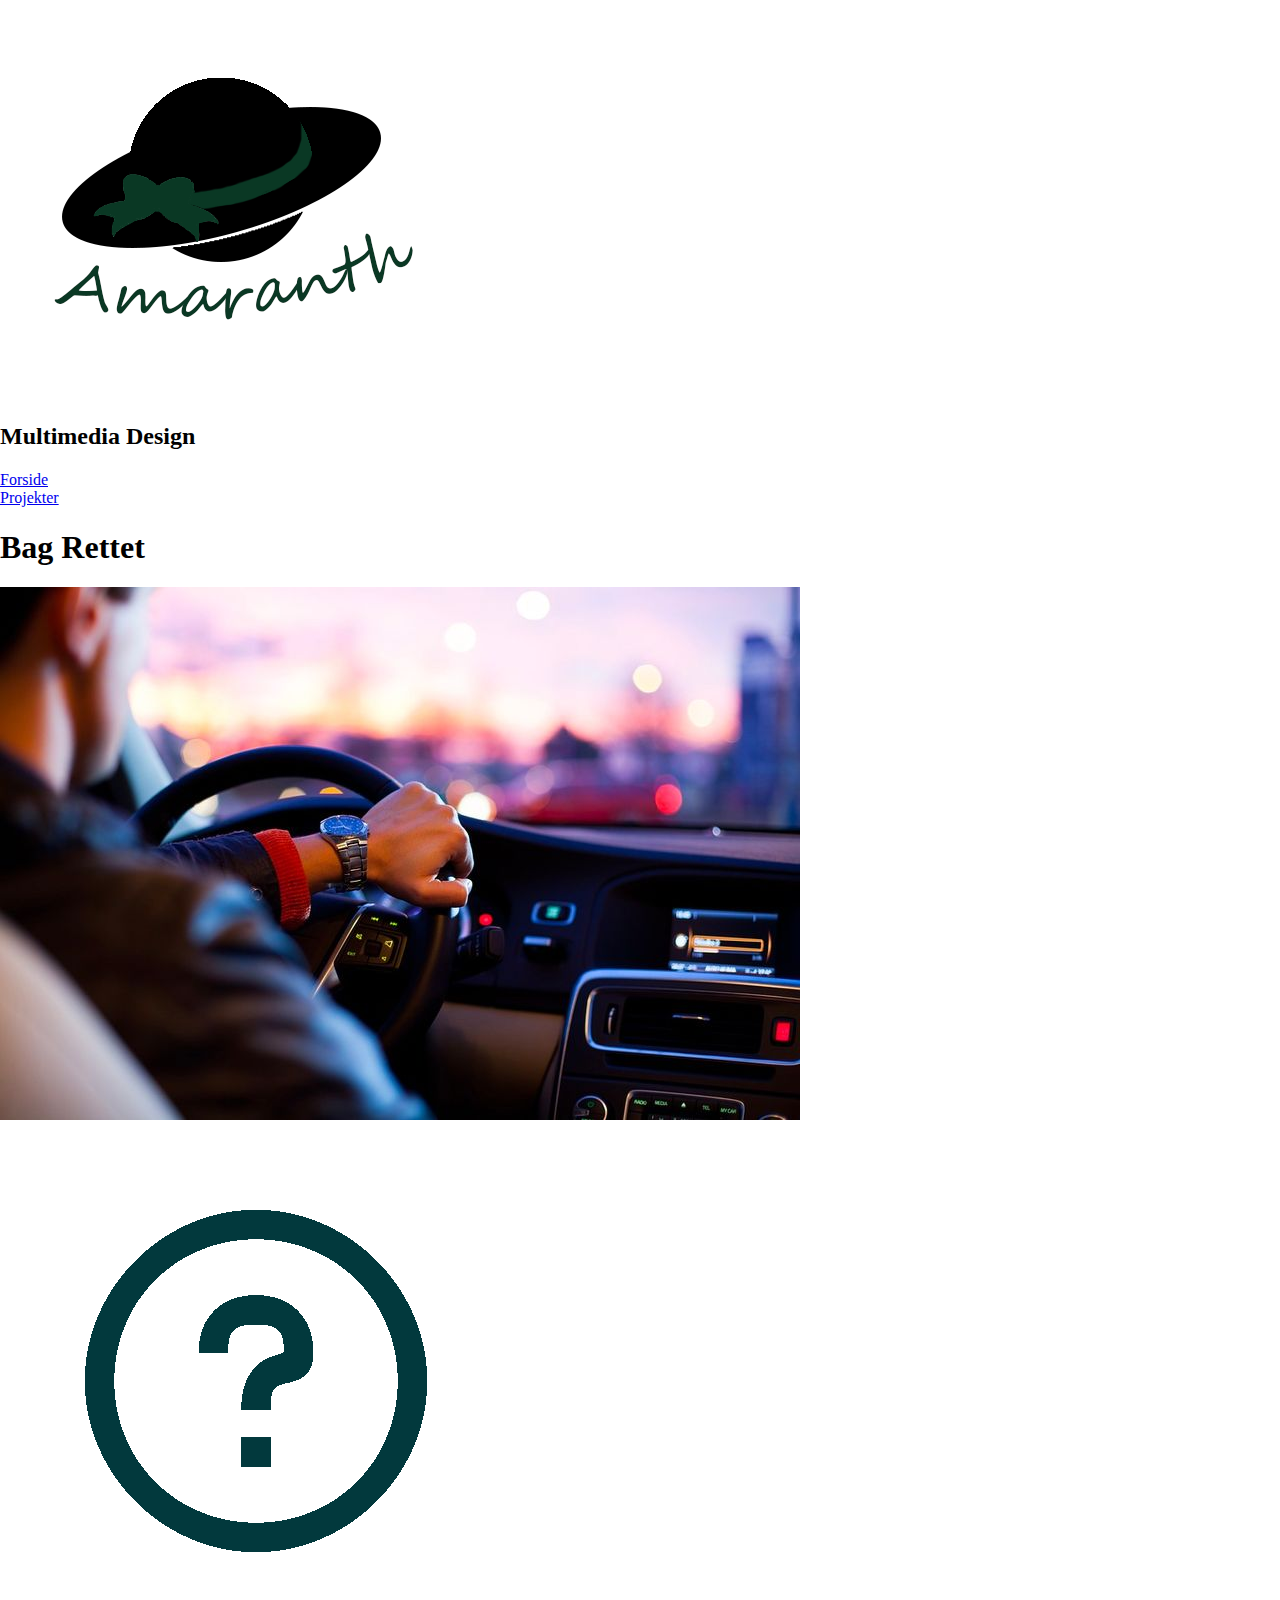
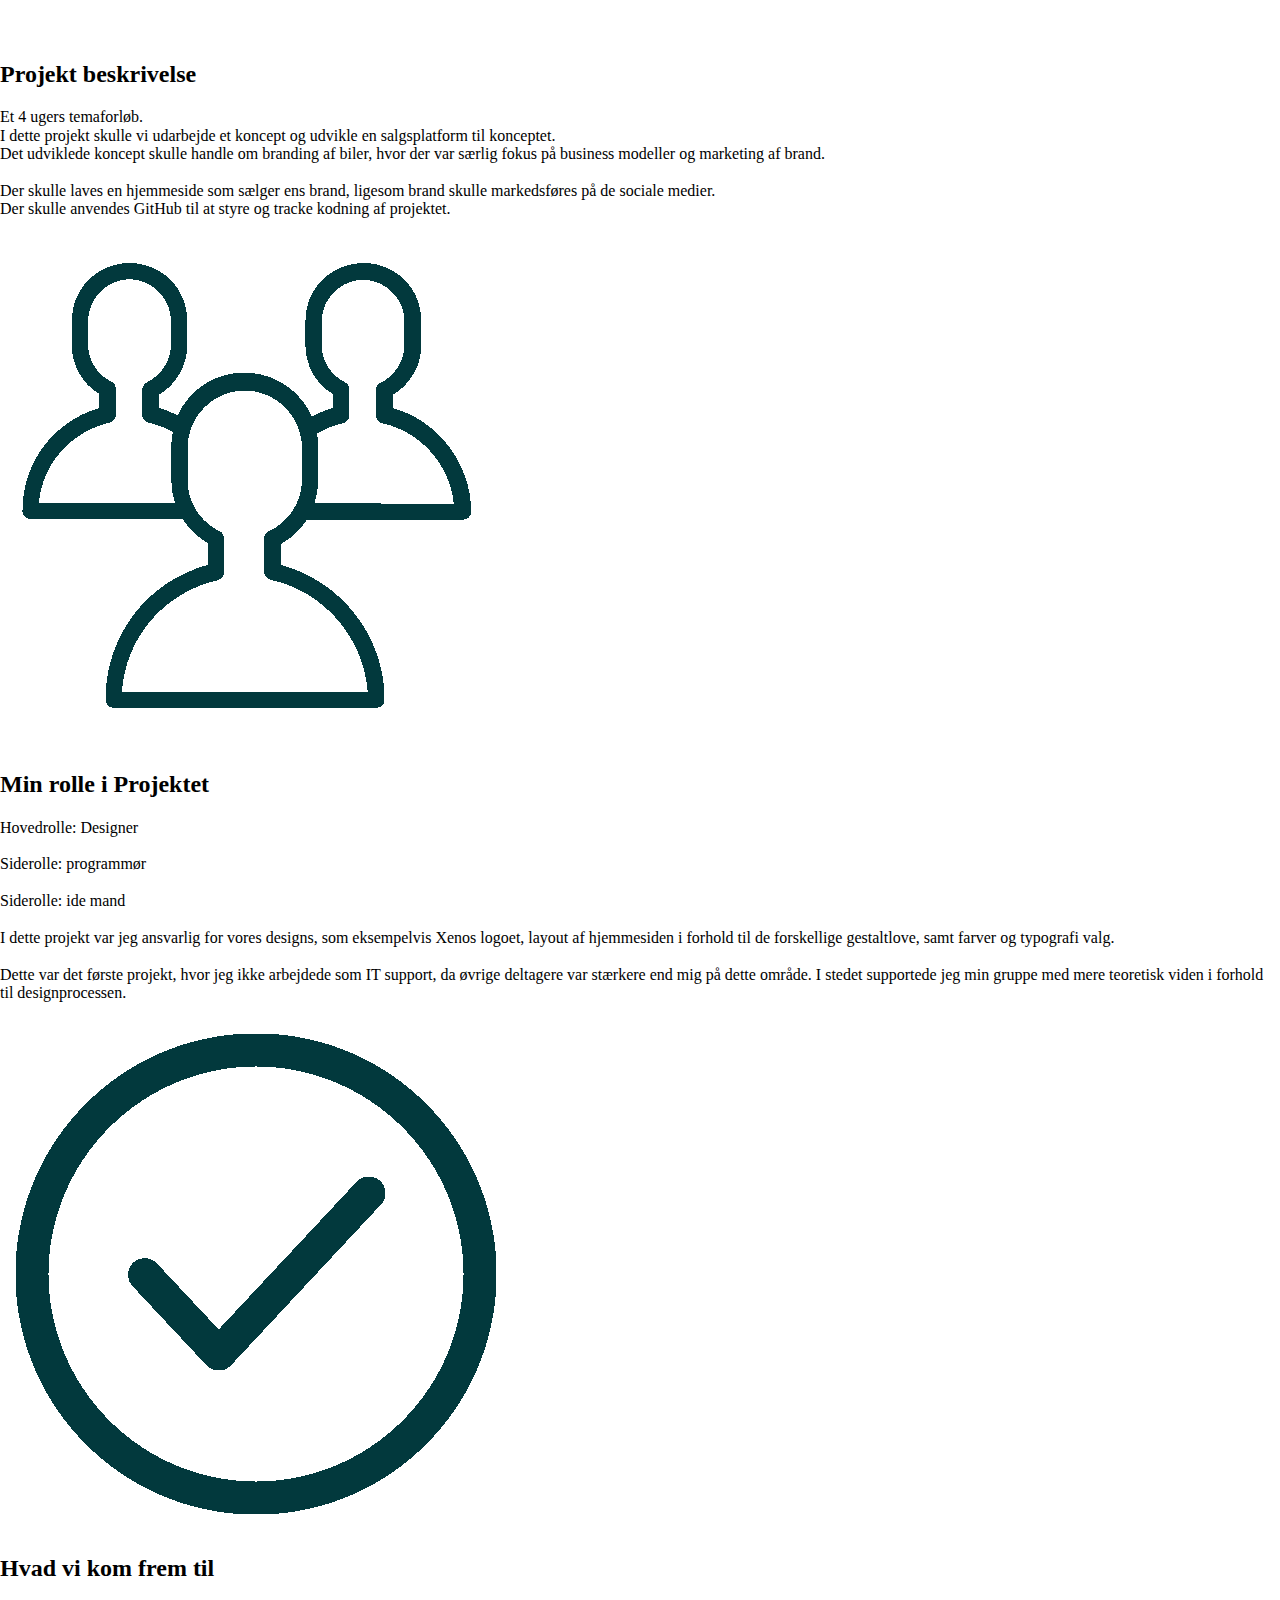
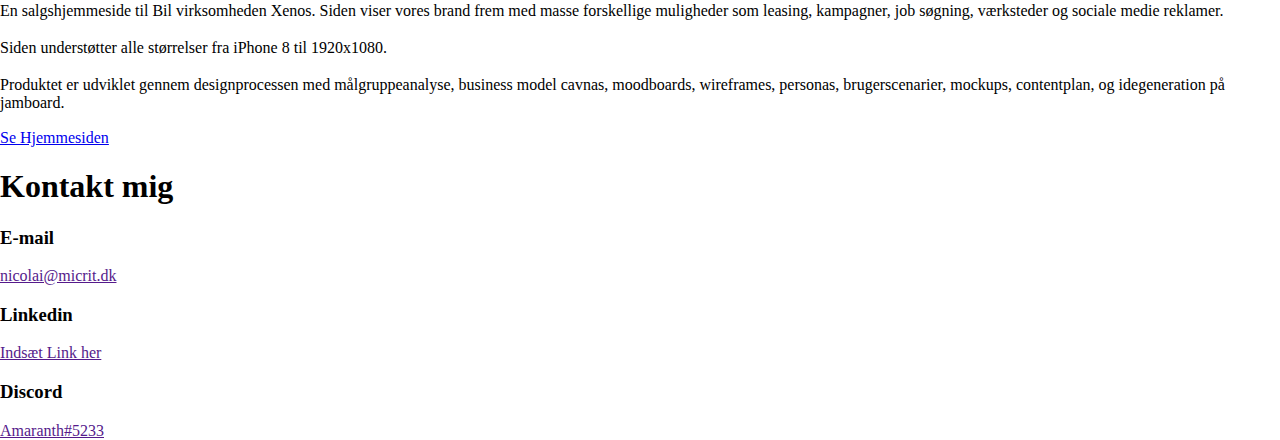
==== bagrettet.html @ e8aafc30 "Html indhold og sider" ====
<!DOCTYPE html>
<html lang="en">

<!-- Head af siden, meta tags, css links og title -->

<head>
    <meta charset="UTF-8">
    <meta name="viewport" content="width=device-width, initial-scale=1.0">
    <meta name="description" content="Nicolai Jensen's Portfolio. Viser informationer omkring Bag rettet projektet">
    <meta name="keywords" content="Nicolai, Portfolio, projekt, danmark, USA, Zealand, multimedia design, student, bag rettet, biler, xenos, kører, modeler, bil">
    <title>Nicolai Jensen Portfolio</title>
    <link rel="stylesheet" href="normalize.css">
    <link rel="stylesheet" href="style.css">
</head>
<body>
    
    <!-- Header menu Icon og Menu -->

    <header>

        <img src="./images/icon4.png" alt="Side icon">

        <h2 class="toptekst">Multimedia Design</h2>

         <nav>
            <li>
                <a href="index.html" alt="link til hovedside">Forside</a>
            </li>
            <li>
                <a href="projekter.html" alt="link til projek5 siden">Projekter</a>
             </li>
        </nav>

    </header>

    <!-- Title af Siden -->

    <section class="projektsidetitle">
        <h1>Bag Rettet</h1>
    </section>

    <main class="mainbagrettet">

        <section class="opgave">

            <img src="./images/biltema.jpg" alt="Bag Rettet Billed">

        </section>

        <section class="icontekst">

            <img src="./images/beskrivelseicon.png" alt="Icon af ? tegnet">

            <article>
                <h2>Projekt beskrivelse</h2>
                <p>
                    Et 4 ugers temaforløb. <br>
                    I dette projekt skulle vi udarbejde et koncept og udvikle en salgsplatform til konceptet. <br>
                    Det udviklede koncept skulle handle om branding af biler, hvor der var særlig fokus på business modeller og marketing af brand. <br><br>

                    Der skulle laves en hjemmeside som sælger ens brand, ligesom brand skulle markedsføres på de sociale medier. <br>
                    Der skulle anvendes GitHub til at styre og tracke kodning af projektet.
                </p>
            </article>

        </section>

        <section class="icontekst">

            <img src="./images/RolleIcon.png" alt="Icon for grupperolle">

            <article>
                <h2>Min rolle i Projektet</h2>
                <p>
                    Hovedrolle: Designer<br><br>

                    Siderolle: programmør<br><br>

                    Siderolle: ide mand<br><br>

                    I dette projekt var jeg ansvarlig for vores designs, som eksempelvis Xenos logoet, layout af hjemmesiden i forhold til de forskellige gestaltlove, samt farver og typografi valg.<br><br>

                    Dette var det første projekt, hvor jeg ikke arbejdede som IT support, da øvrige deltagere var stærkere end mig på dette område. I stedet supportede jeg min gruppe med mere teoretisk viden i forhold til designprocessen.
                </p>
            </article>

        </section>

        <section class="icontekst">

            <img src="./images/completeicon.png" alt="Check Mark Icon">

            <article>
                <h2>Hvad vi kom frem til</h2>
                <p>
                    En salgshjemmeside til Bil virksomheden Xenos. Siden viser vores brand frem med masse forskellige muligheder som leasing, kampagner, job søgning, værksteder og sociale medie reklamer. <br><br>

                    Siden understøtter alle størrelser fra iPhone 8 til 1920x1080. <br><br>

                    Produktet er udviklet gennem designprocessen med målgruppeanalyse, business model cavnas, moodboards, wireframes, personas, brugerscenarier, mockups, contentplan, og idegeneration på jamboard.
                </p>
            </article>

        </section>

        <section class="hjemmesidelink">
            <a href="./xenosdel2/index.html">Se Hjemmesiden</a>
        </section>

    </main>

    <!-- footer med kontakt information -->

    <footer>

        <section class="tekst">
            <h1>Kontakt mig</h1>
        </section>

        <section>

            <div class="email">
                <h3>E-mail</h3>
                <a href=""> nicolai@micrit.dk</a>
            </div>

            <div class="linkedin">
                <h3>Linkedin</h3>
                <a href="">Indsæt Link her</a>
            </div>

            <div class="discord">
                <h3>Discord</h3>
                <a href="">Amaranth#5233</a>
            </div>


        </section>


    </footer>

</body>
</html>
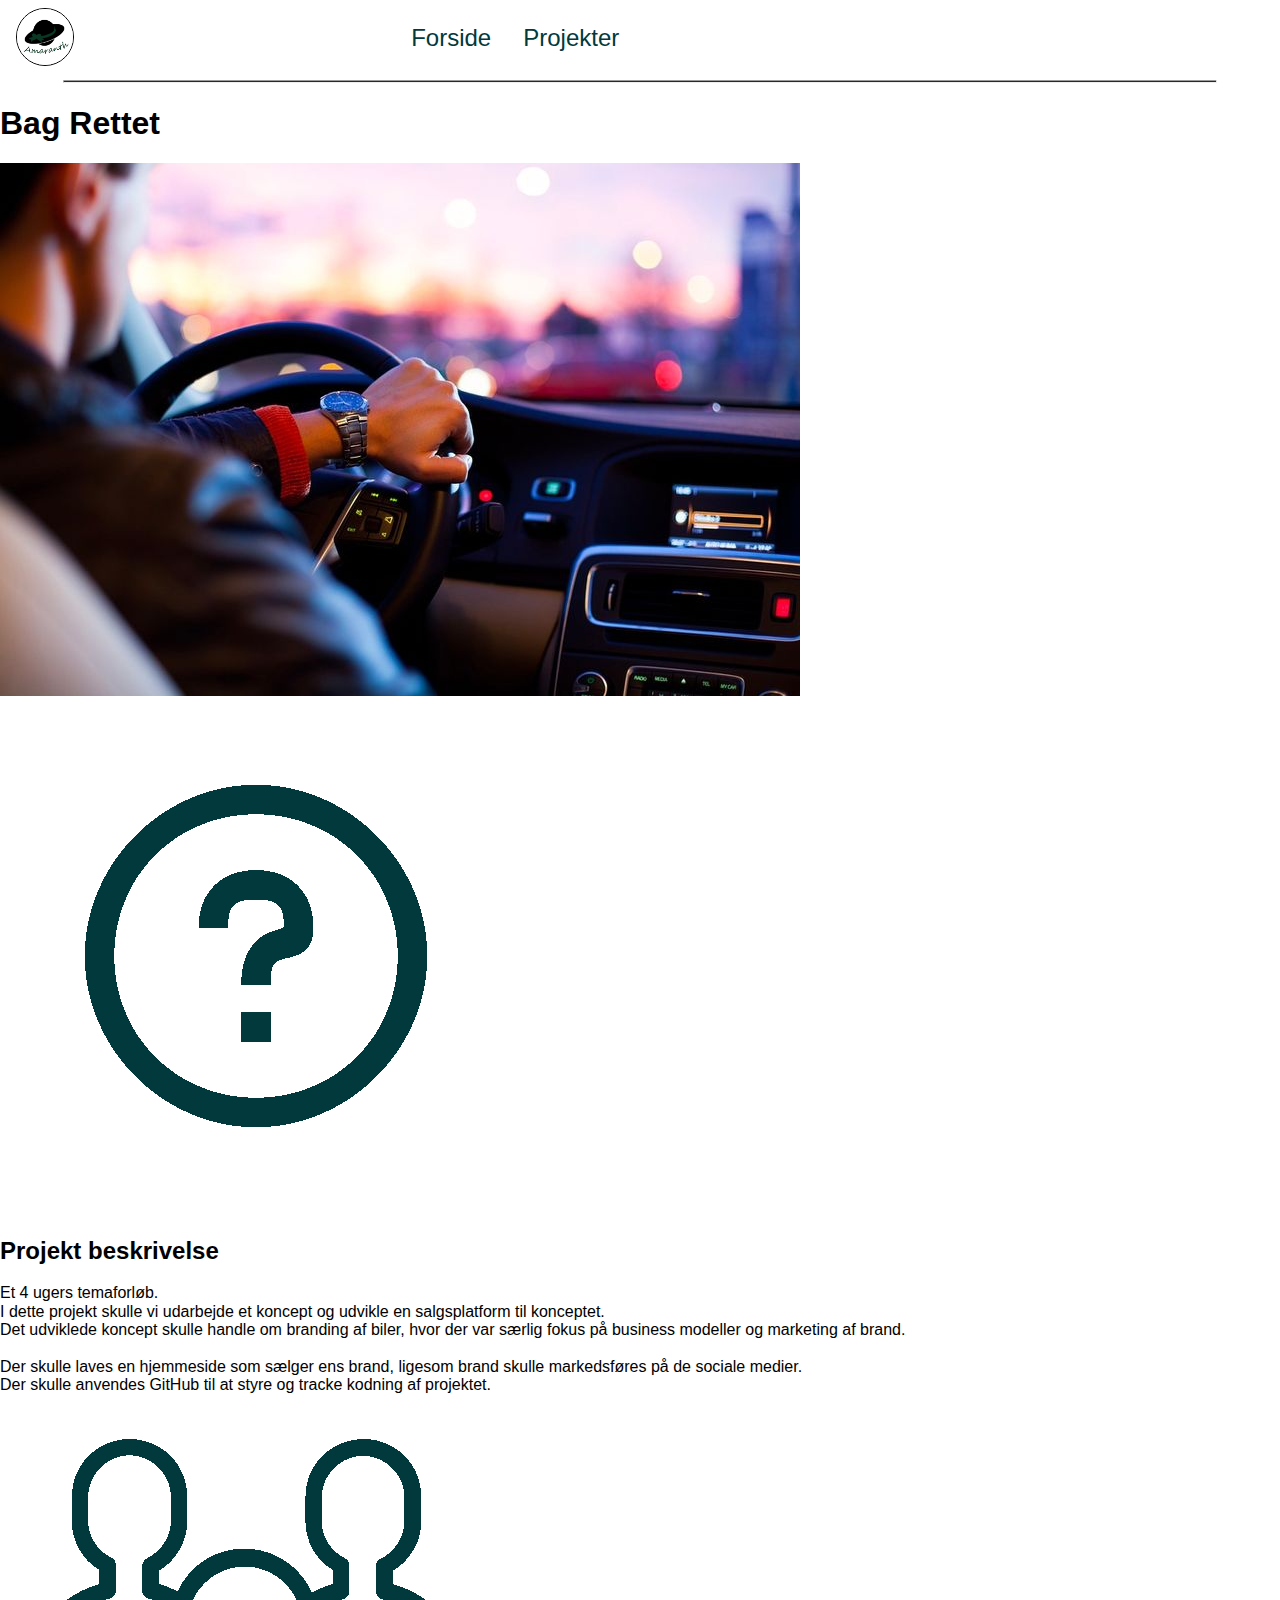
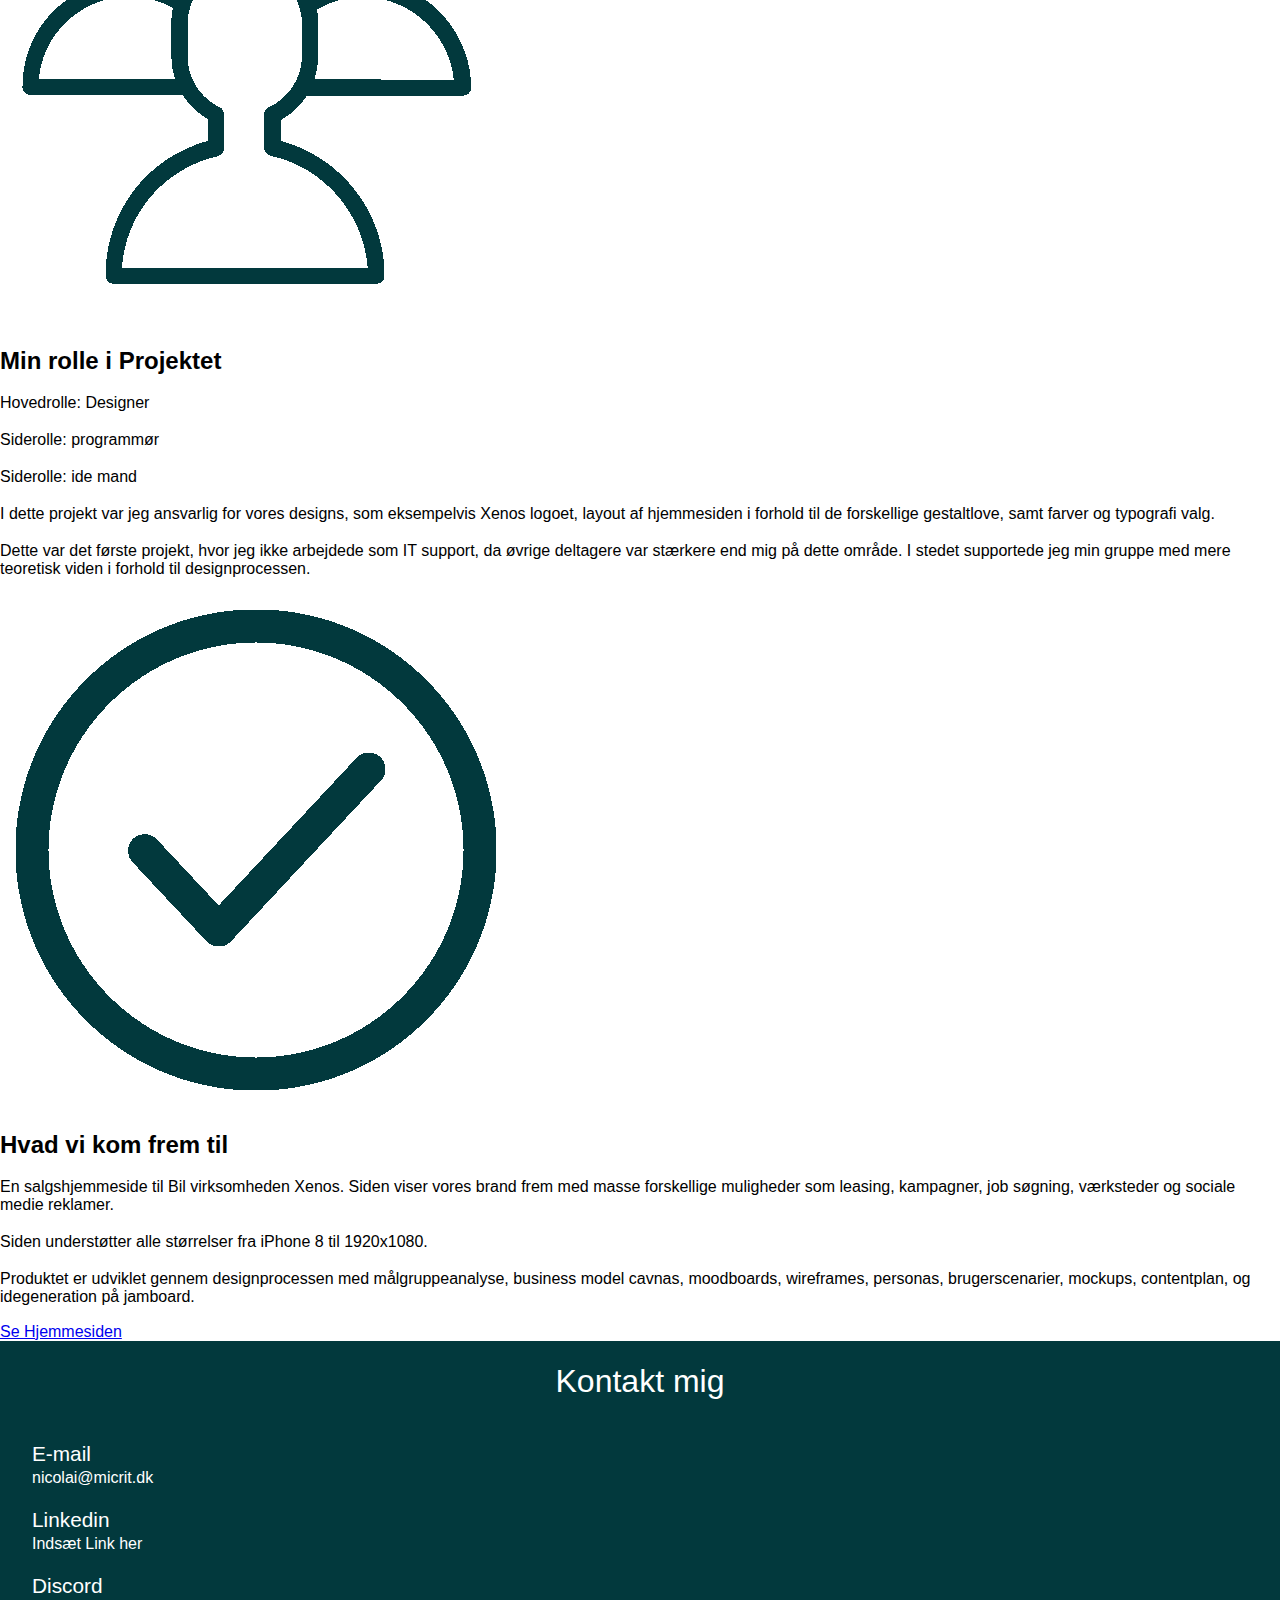
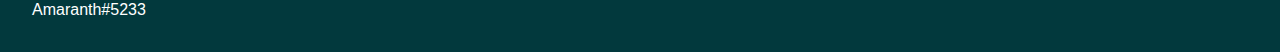
==== commit a78bef15: "Forside style" ====
--- a/bagrettet.html
+++ b/bagrettet.html
@@ -32,6 +32,8 @@
         </nav>
 
     </header>
+
+    <hr>
 
     <!-- Title af Siden -->
 
@@ -117,7 +119,7 @@
             <h1>Kontakt mig</h1>
         </section>
 
-        <section>
+        <section class="kontaktlinks">
 
             <div class="email">
                 <h3>E-mail</h3>
--- a/style.css
+++ b/style.css
@@ -0,0 +1,166 @@
+:root {
+    --primary-color: #02393D;
+    --secondary-color: #000000;
+    --third-color: #FFFFFF; 
+    --fourth-color: #bfd3e2;
+    --fifth-color: #031f34;
+    --sixth-color: #0a2427;
+}
+
+* {
+    font-family: 'Segoe UI', Tahoma, Geneva, Verdana, sans-serif;
+}
+
+/* Header Styling with grid & navigation menu */
+
+header {
+    display: grid;
+    grid-template-columns: 30% 70% ;
+    margin-top: 0.5rem;
+    margin-bottom: 0.5rem;
+    margin-left: 1rem;
+}
+
+header img {
+    width: 3.5rem;
+    border: 0.1rem solid var(--secondary-color);
+    border-radius: 15rem;
+}
+
+header h2 {
+    display: none;
+}
+
+header nav {
+    list-style-type: none;
+
+}
+
+header nav li {
+    float: left;
+}
+
+header nav li a {
+    display: block;
+    color: var(--primary-color);
+    text-align: center;
+    padding: 1rem;
+    text-decoration: none;
+    font-size: x-large;
+}
+
+header nav li a:hover {
+    color: var(--fourth-color);
+}
+
+/* End of Header styling */
+
+/* Introduktion, forside billed og call to action knap */
+
+hr {
+    width: 90%;
+    margin-top: 0.8rem;
+    height: 1px;
+    background-color: var(--primary-color);
+    border-radius: 1rem;
+}
+
+.forsidetekst {
+    display: grid;
+    grid-template-columns: 1fr;
+    margin: 2rem;
+}
+
+.forsidetekst img {
+    width: 100%;
+    height: 18rem;
+    object-fit: cover;
+}
+
+.forsidetekst .underbilledtekst h1 {
+    color: var(--primary-color);
+    font-weight: normal;
+    font-size: 1.7em;
+}
+
+.forsidetekst .underbilledtekst p {
+    color: var(--primary-color);
+    font-size: 1.2em;
+    line-height: 1.4em;
+    margin-bottom: 2rem;
+}
+
+.knap {
+    background-color: var(--primary-color);
+    color:  var(--third-color);
+    text-decoration: none;
+    font-size: 1.4em;
+    padding-left: 1.2rem;
+    padding-right: 1.2rem;
+    padding-top: 0.4rem;
+    padding-bottom: 0.4rem;
+    border-radius: 2rem;
+}
+
+.tekstdelt {
+    margin-top: 3rem;
+    margin-bottom: -1.5rem;
+}
+
+/* main indhold på forsiden */
+
+.mainindex {
+    display: grid;
+    grid-template-columns: 1fr;
+    margin: 2rem;
+}
+
+.mainindex img {
+    width: 100%;
+    
+}
+
+.mainindex .informationer h2 {
+    color: var(--primary-color);
+    font-weight: normal;
+    font-size: 1.7em;
+}
+
+.mainindex .informationer p {
+    color: var(--primary-color);
+    font-size: 1.2em;
+    line-height: 1.4em;
+    
+}
+
+/* kontakt footer */
+
+footer {
+    display: grid;
+    grid-template-columns: 1fr;
+    background-color: var(--primary-color);
+}
+
+footer .tekst h1 {
+    color: var(--third-color);
+    text-align: center;
+    font-weight: normal;
+    font-size: 2em;
+}
+
+footer .kontaktlinks {
+    color: var(--third-color);
+    margin-left: 2rem;
+    margin-bottom: 2rem;
+}
+
+footer .kontaktlinks div h3 {
+    margin-bottom: 0.2rem;
+    font-weight: normal;
+    font-size: 1.3em;
+}
+
+footer .kontaktlinks a {
+    text-decoration: none;
+    color: var(--third-color);
+}
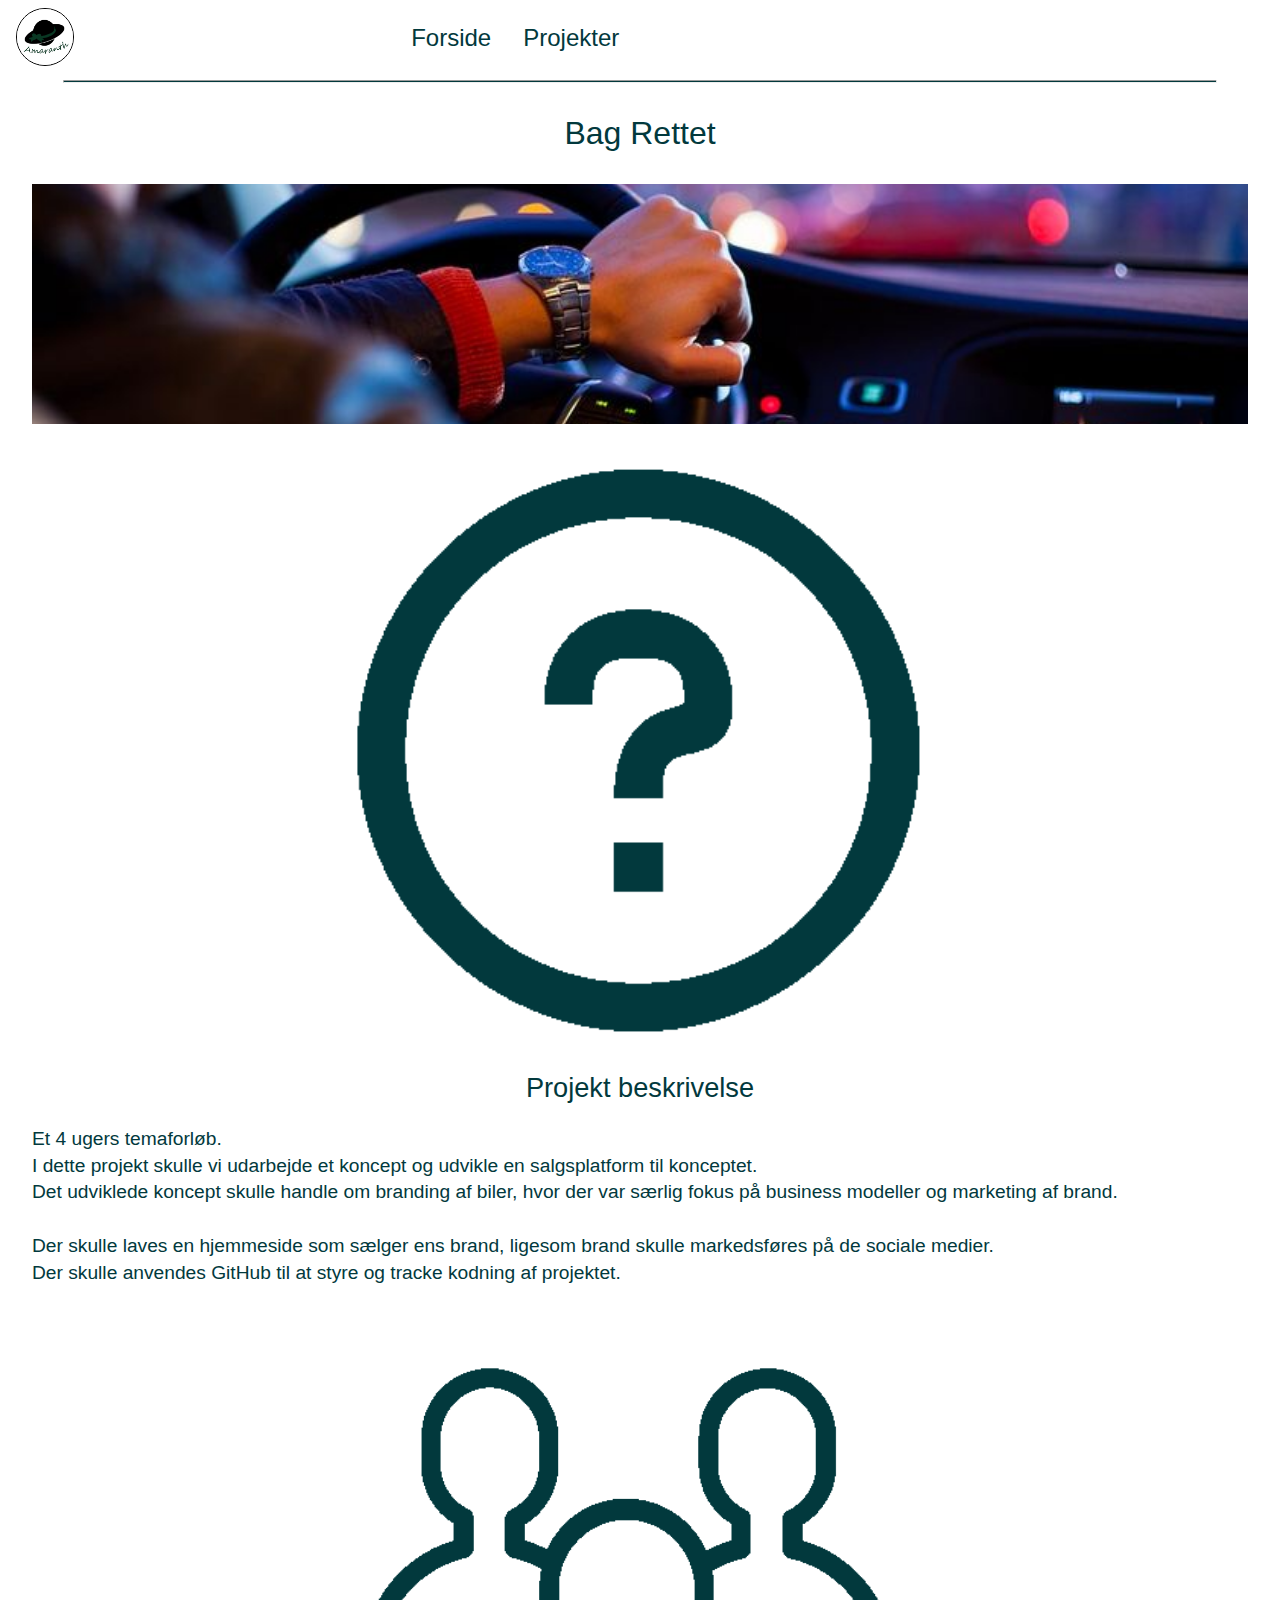
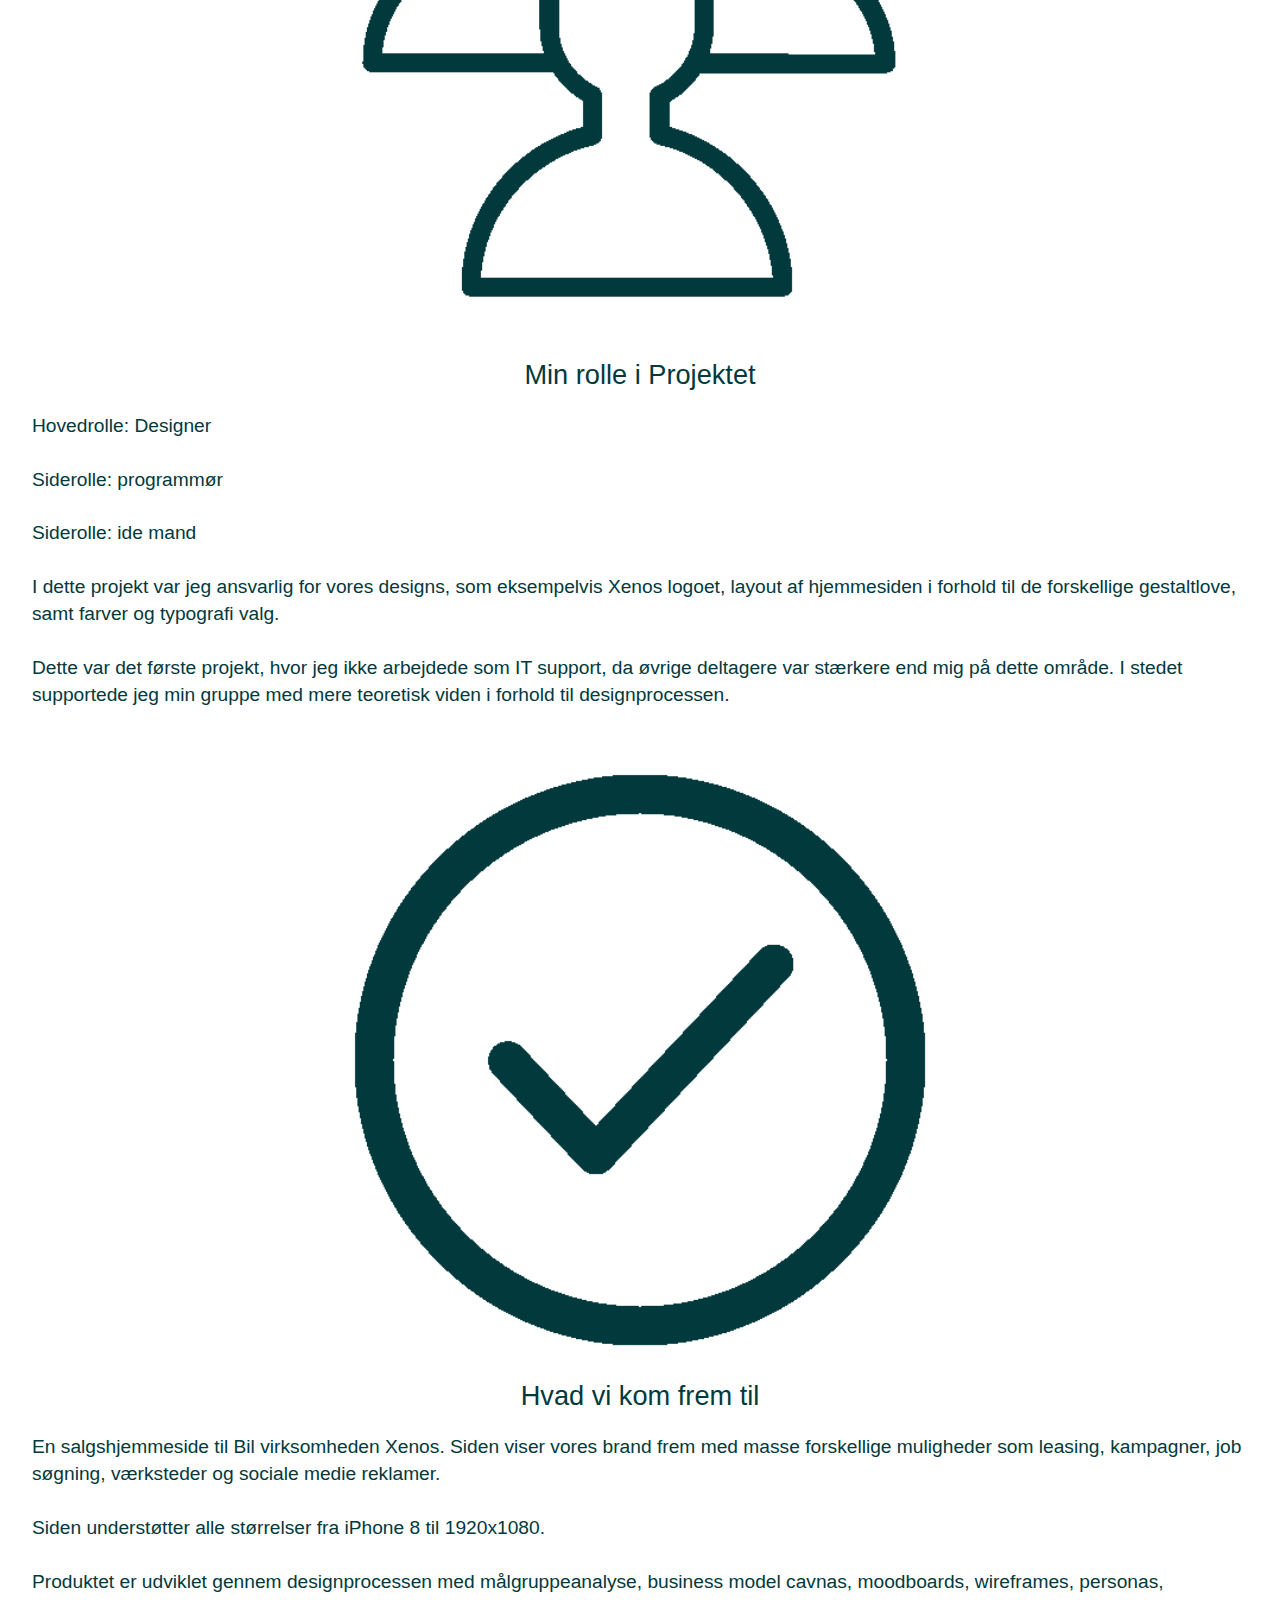
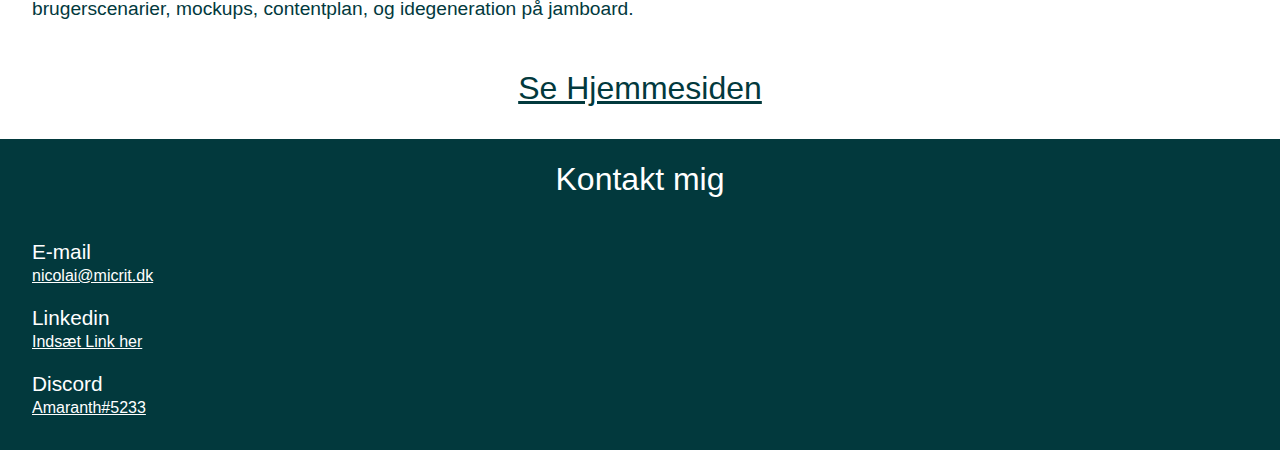
==== commit 8c165d13: "Styling mobil finished" ====
--- a/bagrettet.html
+++ b/bagrettet.html
@@ -41,7 +41,7 @@
         <h1>Bag Rettet</h1>
     </section>
 
-    <main class="mainbagrettet">
+    <main class="mainprojektinfo">
 
         <section class="opgave">
 
@@ -123,17 +123,17 @@
 
             <div class="email">
                 <h3>E-mail</h3>
-                <a href=""> nicolai@micrit.dk</a>
+                <a href=""> <u>nicolai@micrit.dk</u></a>
             </div>
 
             <div class="linkedin">
                 <h3>Linkedin</h3>
-                <a href="">Indsæt Link her</a>
+                <a href=""><u>Indsæt Link her</u></a>
             </div>
 
             <div class="discord">
                 <h3>Discord</h3>
-                <a href="">Amaranth#5233</a>
+                <a href=""><u>Amaranth#5233</u></a>
             </div>
 
 
--- a/style.css
+++ b/style.css
@@ -9,6 +9,7 @@
 
 * {
     font-family: 'Segoe UI', Tahoma, Geneva, Verdana, sans-serif;
+    
 }
 
 /* Header Styling with grid & navigation menu */
@@ -53,10 +54,6 @@
     color: var(--fourth-color);
 }
 
-/* End of Header styling */
-
-/* Introduktion, forside billed og call to action knap */
-
 hr {
     width: 90%;
     margin-top: 0.8rem;
@@ -64,6 +61,11 @@
     background-color: var(--primary-color);
     border-radius: 1rem;
 }
+
+/* End of Header styling */
+
+/* Introduktion, forside billed og call to action knap */
+
 
 .forsidetekst {
     display: grid;
@@ -102,6 +104,10 @@
     border-radius: 2rem;
 }
 
+.knap:hover {
+    background-color: var(--fourth-color);
+}
+
 .tekstdelt {
     margin-top: 3rem;
     margin-bottom: -1.5rem;
@@ -133,6 +139,122 @@
     
 }
 
+.vl {
+    display: none;
+}
+
+/* title på projekt sider */
+
+.projektsidetitle {
+    text-align: center;
+    color: var(--primary-color);
+    margin-top: 2rem;
+    margin-bottom: 2rem;
+}
+
+.projektsidetitle h1 {
+    font-weight: normal;
+}
+
+/* styling af projekter siden */
+
+.mainprojekter {
+    display: grid;
+    grid-template-columns: 1fr;
+    margin-left: 2rem;
+    margin-right: 2rem;
+}
+
+.mainprojekter .opgave {
+    color: var(--primary-color);
+    margin-bottom: 4rem;
+}
+
+.mainprojekter .opgave h2 {
+    color: var(--primary-color);
+    font-weight: normal;
+    font-size: 1.7em;
+    margin-top: 0.5rem;
+}
+
+.mainprojekter .opgave p {
+    color: var(--primary-color);
+    font-size: 1.2em;
+    line-height: 1.4em;
+    margin-top: -1rem;
+    margin-bottom: 0.5rem;
+}
+
+.mainprojekter .opgave a {
+    color: var(--primary-color);
+    font-size: 1.3em;
+    
+}
+
+.mainprojekter .opgave a:hover {
+    color: var(--fourth-color);
+}
+
+.mainprojekter .opgave img {
+    width: 100%;
+    height: 15rem;
+    object-fit: cover;
+}
+
+/* projektsider styling */
+
+.mainprojektinfo {
+    display: grid;
+    grid-template-columns: 1fr;
+    margin-left: 2rem;
+    margin-right: 2rem;
+}
+
+.mainprojektinfo .opgave img {
+    width: 100%;
+    height: 15rem;
+    object-fit: cover;
+    margin-bottom: 1rem;
+}
+
+.mainprojektinfo .icontekst img {
+    width: 50%;
+    display: block;
+    margin-left: auto;
+    margin-right: auto;
+}
+
+.mainprojektinfo .icontekst h2 {
+    color: var(--primary-color);
+    font-weight: normal;
+    font-size: 1.7em;
+    margin-top: 1rem;
+    text-align: center;
+}
+
+.mainprojektinfo .icontekst p {
+    color: var(--primary-color);
+    font-size: 1.2em;
+    line-height: 1.4em;
+    margin-top: 1rem;
+    margin-bottom: 3rem;
+}
+.mainprojektinfo .hjemmesidelink {
+    display: flex;
+    text-align: center;
+    margin-bottom: 2rem;
+    justify-content: space-evenly;
+}
+
+.mainprojektinfo .hjemmesidelink a {
+    color: var(--primary-color);
+    font-size: 2rem;
+}
+
+.mainprojektinfo .hjemmesidelink a:hover {
+    color: var(--fourth-color);
+}
+
 /* kontakt footer */
 
 footer {
@@ -164,3 +286,242 @@
     text-decoration: none;
     color: var(--third-color);
 }
+
+footer .kontaktlinks a:hover {
+    color: var(--fourth-color);
+}
+
+
+@media screen and (min-width: 1920px) {
+
+    /* Header Styling with grid & navigation menu */
+
+    header {
+        display: grid;
+        grid-template-columns: 1fr 3fr 6fr ;
+        margin-top: 1rem;
+        margin-bottom: 1rem;
+        margin-left: 1rem;
+    }
+
+    header img {
+        width: 5rem;
+        border: 0.1rem solid var(--secondary-color);
+        border-radius: 15rem;
+        margin-left: 3rem;
+    }
+
+    header h2 {
+        display: block;
+        color: var(--primary-color);
+        font-weight: normal;
+        font-size: 2rem;
+    }
+
+    header nav {
+        list-style-type: none;
+        position: absolute;
+        right: 0;
+        margin-right: 2rem;
+        margin-top: 10.5px;
+    }
+
+    header nav li {
+        float: left;
+    }
+
+    header nav li a {
+        display: block;
+        color: var(--primary-color);
+        right: 0;
+        padding: 1rem;
+        text-decoration: none;
+        font-size: 2rem;
+        margin-left: 5rem;
+    }
+
+    header nav li a:hover {
+        color: var(--fourth-color);
+    }
+
+    hr {
+        width: 95%;
+        margin-top: 1rem;
+        height: 3px;
+        background-color: var(--primary-color);
+        border-radius: 5rem;
+    }
+
+    /* Introduktion, forside billed og call to action knap */
+
+
+    .forsidetekst {
+        display: grid;
+        grid-template-columns: 1fr 1fr 1fr 1fr 1fr 1fr;
+        margin-left: 0rem;
+        margin-right: 0rem;
+        grid-gap: 2rem;
+        margin-bottom: 7rem;
+        margin-top: 7rem;
+    }
+
+    .forsidetekst img {
+        width: 100%;
+        height: 35rem;
+        object-fit: cover;
+        grid-column: 4/6;
+    }
+    .forsidetekst .underbilledtekst {
+        grid-column: 2/4;
+        grid-row:1;
+    }
+
+    .forsidetekst .underbilledtekst h1 {
+        color: var(--primary-color);
+        font-weight: normal;
+        font-size: 3em;
+        margin-top: 3rem;
+
+    }
+
+    .forsidetekst .underbilledtekst p {
+        color: var(--primary-color);
+        font-size: 1.6em;
+        line-height: 1.4em;
+        margin-bottom: 4rem;
+        
+    }
+
+    .knap {
+        background-color: var(--primary-color);
+        color:  var(--third-color);
+        text-decoration: none;
+        font-size: 1.7em;
+        padding-left: 2.5rem;
+        padding-right: 2.5rem;
+        padding-top: 0.6rem;
+        padding-bottom: 0.6rem;
+        border-radius: 2rem;
+    }
+
+    .knap:hover {
+        background-color: var(--fourth-color);
+    }
+
+    .tekstdelt {
+        margin-top: 3rem;
+        margin-bottom: -1.5rem;
+    }
+
+    /* main indhold på forsiden */
+
+    .mainindex {
+        display: grid;
+        grid-template-columns: 1fr 1fr 1fr 1fr 1fr 1fr;
+        margin: 2rem;
+        grid-gap: 2rem;
+        grid-auto-rows: 400px;
+    }
+
+    .mainindex img {
+        width: 80%;
+        grid-column:4/6 ;
+        grid-row: 1;
+        margin-left: 2rem;
+        margin: 7rem;
+    }
+
+    .mainindex .informationer {
+        grid-column: 2/4;
+        margin-top: 4rem;
+    }
+
+    .mainindex .informationer h2 {
+        color: var(--primary-color);
+        font-weight: normal;
+        font-size: 2.5em;
+    }
+
+    .mainindex .informationer p {
+        color: var(--primary-color);
+        font-size: 1.3em;
+        line-height: 1.4em;
+        
+    }
+
+    .vl {
+        display: block;
+        position: relative;
+        background-color: var(--primary-color);
+        height: 50rem;
+        width: 4px;
+        border-radius: 5rem;
+        right: 0;
+        grid-column: 4/5;
+        grid-row: 1/2;
+        margin-top: 2rem;
+    }
+
+        /* kontakt footer */
+
+    footer {
+        display: grid;
+        grid-template-columns: 1fr 1fr 1fr;
+        background-color: var(--primary-color);
+    }
+
+    footer .tekst h1 {
+        color: var(--third-color);
+        text-align: center;
+        font-weight: normal;
+        font-size: 4em;
+    }
+
+    footer .tekst {
+        grid-column: 2/3;
+    }
+
+    footer .kontaktlinks {
+        color: var(--third-color);
+        margin-left: 2rem;
+        margin-bottom: 2rem;
+        text-align: center;
+    }
+
+    footer .kontaktlinks div h3 {
+        margin-bottom: 1rem;
+        font-weight: normal;
+        font-size: 2.5em;
+    }
+
+    footer .kontaktlinks a {
+        text-decoration: none;
+        color: var(--third-color);
+        font-size: 1.3em;
+    }
+
+    footer .kontaktlinks a:hover {
+        color: var(--fourth-color);
+    }
+    
+    footer .kontaktlinks {
+        margin-top: 5rem;
+        grid-column: 1/4;
+        display: grid;
+        grid-template-columns: 1fr 1fr 1fr;
+        margin-bottom: 5rem;
+    }
+
+    footer .kontaktlinks .email {
+        grid-column: 1/2;
+    }
+
+    footer .kontaktlinks .linkedin {
+        grid-column: 2/3;
+    }
+
+    footer .kontaktlinks .discord {
+        grid-column: 3/4;
+    }
+
+}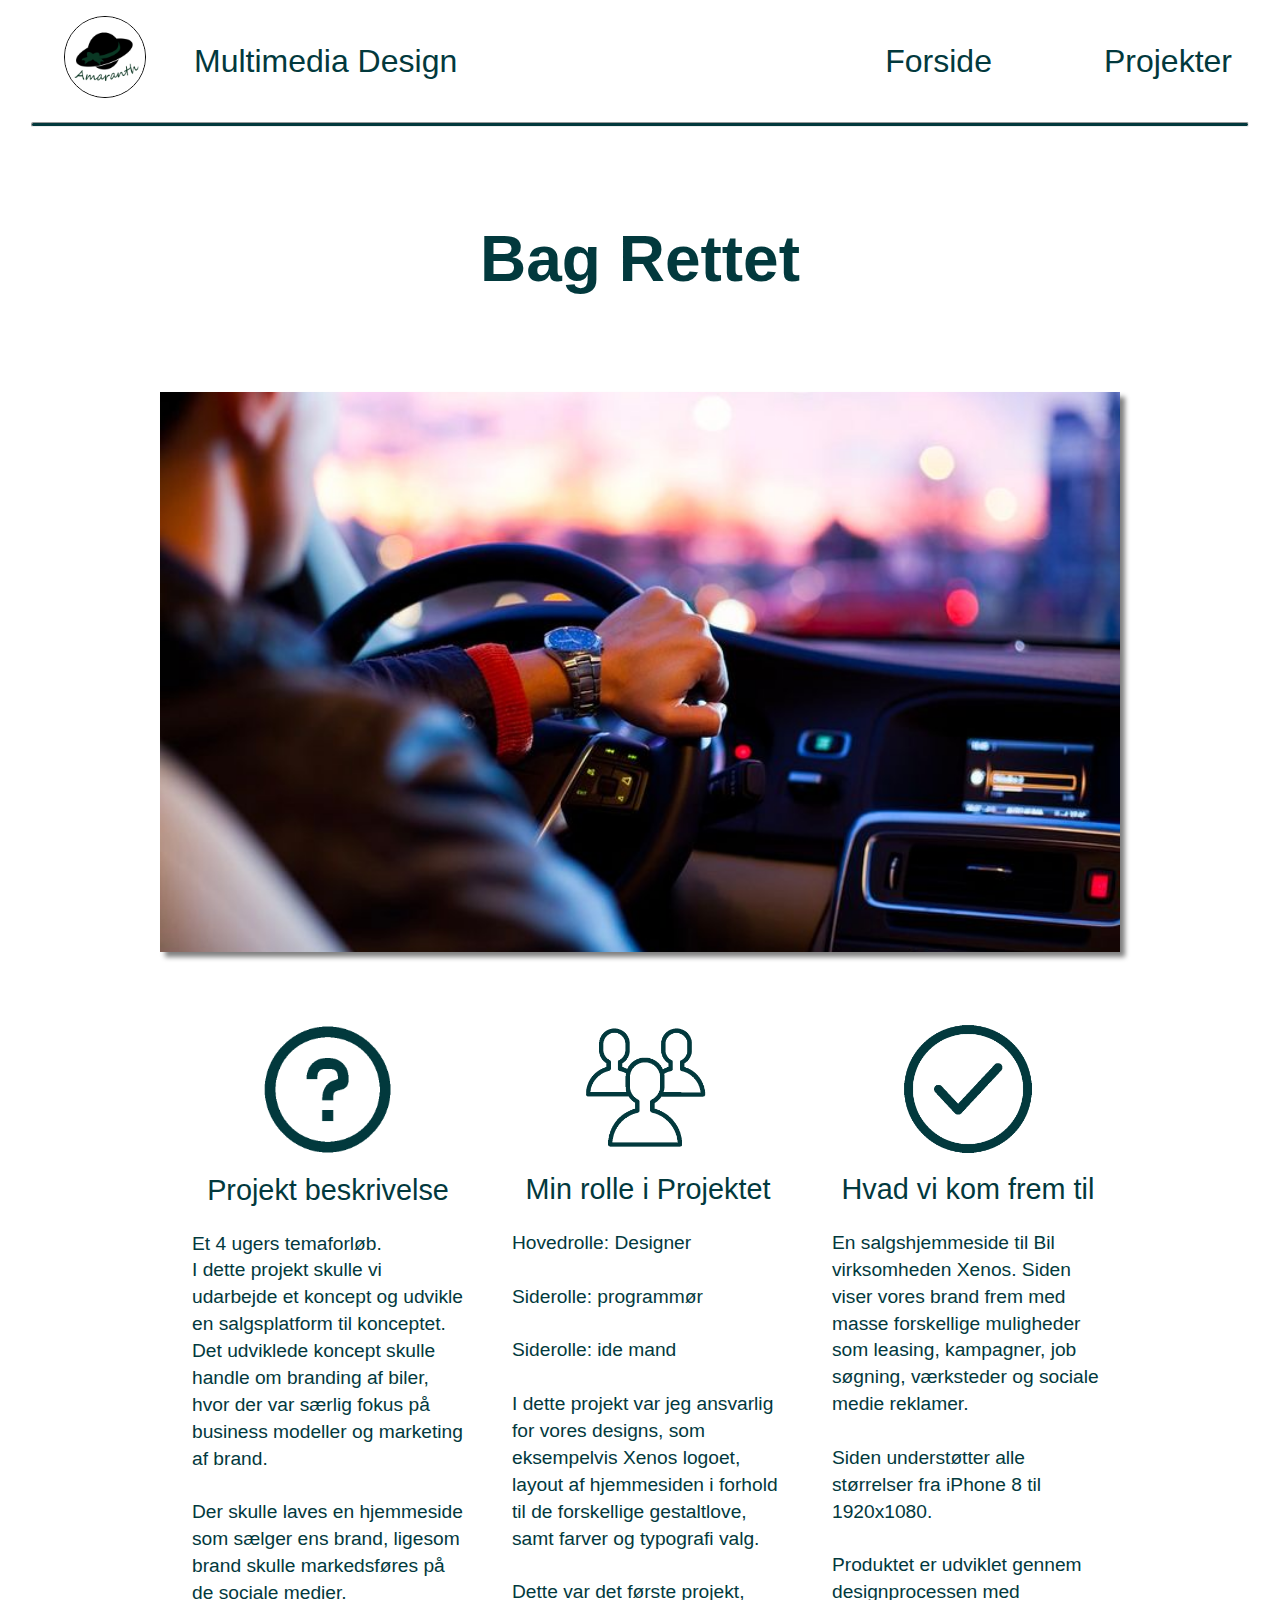
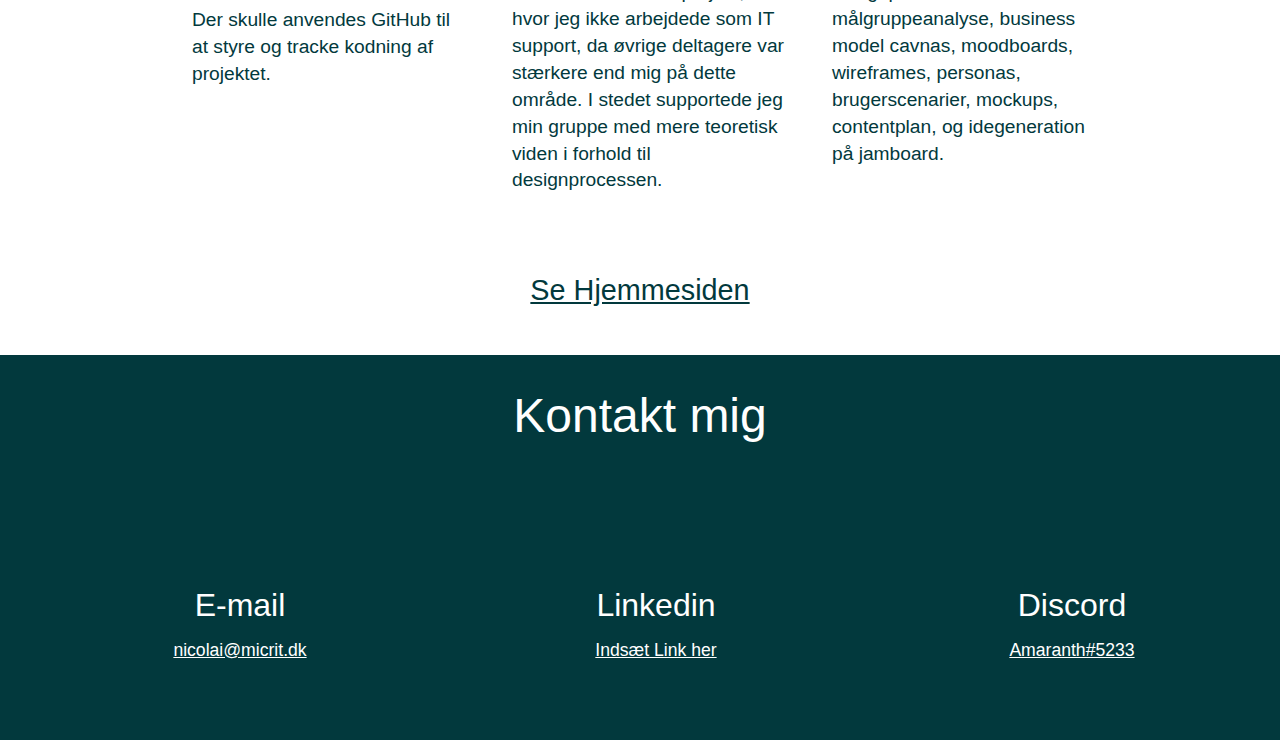
==== commit 0309f83a: "Validated" ====
--- a/bagrettet.html
+++ b/bagrettet.html
@@ -22,14 +22,14 @@
 
         <h2 class="toptekst">Multimedia Design</h2>
 
-         <nav>
+         <menu>
             <li>
-                <a href="index.html" alt="link til hovedside">Forside</a>
+                <a href="index.html">Forside</a>
             </li>
             <li>
-                <a href="projekter.html" alt="link til projek5 siden">Projekter</a>
+                <a href="projekter.html">Projekter</a>
              </li>
-        </nav>
+            </menu>
 
     </header>
 
--- a/style.css
+++ b/style.css
@@ -32,25 +32,25 @@
     display: none;
 }
 
-header nav {
+header menu {
     list-style-type: none;
 
 }
 
-header nav li {
+header menu li {
     float: left;
 }
 
-header nav li a {
+header menu li a {
     display: block;
     color: var(--primary-color);
     text-align: center;
-    padding: 1rem;
+    padding-left: 1rem;
     text-decoration: none;
-    font-size: x-large;
-}
-
-header nav li a:hover {
+    font-size: 1.3rem;
+}
+
+header menu li a:hover {
     color: var(--fourth-color);
 }
 
@@ -199,6 +199,7 @@
     width: 100%;
     height: 15rem;
     object-fit: cover;
+    box-shadow: 5px 5px 5px grey;
 }
 
 /* projektsider styling */
@@ -215,6 +216,7 @@
     height: 15rem;
     object-fit: cover;
     margin-bottom: 1rem;
+    box-shadow: 5px 5px 5px grey;
 }
 
 .mainprojektinfo .icontekst img {
@@ -239,6 +241,7 @@
     margin-top: 1rem;
     margin-bottom: 3rem;
 }
+
 .mainprojektinfo .hjemmesidelink {
     display: flex;
     text-align: center;
@@ -255,6 +258,38 @@
     color: var(--fourth-color);
 }
 
+.mainprojektinfo .hjemmesidelinkdans {
+    display: flex;
+    text-align: center;
+    margin-bottom: 2rem;
+    justify-content: space-evenly;
+}
+
+.mainprojektinfo .hjemmesidelinkdans a {
+    color: var(--primary-color);
+    font-size: 2rem;
+}
+
+.mainprojektinfo .hjemmesidelinkdans a:hover {
+    color: var(--fourth-color);
+}
+
+.mainprojektinfo .hjemmesidelinkdans2 {
+    display: flex;
+    text-align: center;
+    margin-bottom: 2rem;
+    justify-content: space-evenly;
+}
+
+.mainprojektinfo .hjemmesidelinkdans2 a {
+    color: var(--primary-color);
+    font-size: 2rem;
+}
+
+.mainprojektinfo .hjemmesidelinkdans2 a:hover {
+    color: var(--fourth-color);
+}
+
 /* kontakt footer */
 
 footer {
@@ -292,7 +327,9 @@
 }
 
 
-@media screen and (min-width: 1920px) {
+
+
+@media screen and (min-width: 1280px) {
 
     /* Header Styling with grid & navigation menu */
 
@@ -309,6 +346,7 @@
         border: 0.1rem solid var(--secondary-color);
         border-radius: 15rem;
         margin-left: 3rem;
+        margin-right: 3rem;
     }
 
     header h2 {
@@ -318,7 +356,7 @@
         font-size: 2rem;
     }
 
-    header nav {
+    header menu {
         list-style-type: none;
         position: absolute;
         right: 0;
@@ -326,11 +364,11 @@
         margin-top: 10.5px;
     }
 
-    header nav li {
+    header menu li {
         float: left;
     }
 
-    header nav li a {
+    header menu li a {
         display: block;
         color: var(--primary-color);
         right: 0;
@@ -340,7 +378,7 @@
         margin-left: 5rem;
     }
 
-    header nav li a:hover {
+    header menu li a:hover {
         color: var(--fourth-color);
     }
 
@@ -367,7 +405,7 @@
 
     .forsidetekst img {
         width: 100%;
-        height: 35rem;
+        height: 30rem;
         object-fit: cover;
         grid-column: 4/6;
     }
@@ -380,7 +418,6 @@
         color: var(--primary-color);
         font-weight: normal;
         font-size: 3em;
-        margin-top: 3rem;
 
     }
 
@@ -424,7 +461,7 @@
     }
 
     .mainindex img {
-        width: 80%;
+        width: 100%;
         grid-column:4/6 ;
         grid-row: 1;
         margin-left: 2rem;
@@ -439,12 +476,12 @@
     .mainindex .informationer h2 {
         color: var(--primary-color);
         font-weight: normal;
-        font-size: 2.5em;
+        font-size: 2em;
     }
 
     .mainindex .informationer p {
         color: var(--primary-color);
-        font-size: 1.3em;
+        font-size: 1.2em;
         line-height: 1.4em;
         
     }
@@ -474,7 +511,7 @@
         color: var(--third-color);
         text-align: center;
         font-weight: normal;
-        font-size: 4em;
+        font-size: 3em;
     }
 
     footer .tekst {
@@ -491,6 +528,380 @@
     footer .kontaktlinks div h3 {
         margin-bottom: 1rem;
         font-weight: normal;
+        font-size: 2em;
+    }
+
+    footer .kontaktlinks a {
+        text-decoration: none;
+        color: var(--third-color);
+        font-size: 1.1em;
+    }
+
+    footer .kontaktlinks a:hover {
+        color: var(--fourth-color);
+    }
+    
+    footer .kontaktlinks {
+        margin-top: 5rem;
+        grid-column: 1/4;
+        display: grid;
+        grid-template-columns: 1fr 1fr 1fr;
+        margin-bottom: 5rem;
+    }
+
+    footer .kontaktlinks .email {
+        grid-column: 1/2;
+    }
+
+    footer .kontaktlinks .linkedin {
+        grid-column: 2/3;
+    }
+
+    footer .kontaktlinks .discord {
+        grid-column: 3/4;
+    }
+
+    /* title på projekt sider */
+
+    .projektsidetitle {
+        text-align: center;
+        color: var(--primary-color);
+        margin-top: 6rem;
+        margin-bottom: 6rem;
+    }
+
+    .projektsidetitle h1 {
+        font-weight: bold;
+        font-size: 4em;
+    }
+
+    /* styling af projekter siden */
+
+    .mainprojekter {
+        display: grid;
+        grid-template-columns: 1fr;
+        margin-left: 15rem;
+        margin-right: 15rem;
+    }
+
+    .mainprojekter .opgave {
+        color: var(--primary-color);
+        margin-bottom: 8rem;
+    }
+
+    .mainprojekter .opgave h2 {
+        color: var(--primary-color);
+        font-weight: normal;
+        font-size: 2.5em;
+        margin-top: 2rem;
+    }
+
+    .mainprojekter .opgave p {
+        color: var(--primary-color);
+        font-size: 1.5em;
+        line-height: 1.4em;
+        margin-top: -2rem;
+        margin-bottom: 1rem;
+    }
+
+    .mainprojekter .opgave a {
+        color: var(--primary-color);
+        font-size: 1.3em;
+        
+    }
+
+    .mainprojekter .opgave a:hover {
+        color: var(--fourth-color);
+    }
+
+    .mainprojekter .opgave img {
+        width: 100%;
+        height: 30rem;
+        object-fit: cover;
+    }
+
+    /* projektsider styling */
+
+    .mainprojektinfo {
+        display: grid;
+        grid-template-columns: 1fr 1fr 1fr;
+        margin-left: 10rem;
+        margin-right: 10rem;
+        grid-auto-columns: 373.33px;
+    }
+
+    .mainprojektinfo .opgave {
+        grid-column: 1/4;
+    }
+
+    .mainprojektinfo .opgave img {
+        width: 100%;
+        height: 35rem;
+        object-fit: cover;
+        margin-bottom: 1rem;
+    }
+
+    .mainprojektinfo .icontekst {
+        margin-top: 3rem;
+        margin-left: 2rem;
+        margin-right: 1rem;
+    }
+
+    .mainprojektinfo .icontekst img {
+        width: 50%;
+        display: block;
+        margin-left: auto;
+        margin-right: auto;
+    }
+
+    .mainprojektinfo .icontekst h2 {
+        color: var(--primary-color);
+        font-weight: normal;
+        font-size: 1.8em;
+        margin-top: 1rem;
+        text-align: center;
+    }
+
+    .mainprojektinfo .icontekst p {
+        color: var(--primary-color);
+        font-size: 1.2em;
+        line-height: 1.4em;
+        margin-top: 1rem;
+        margin-bottom: 3rem;
+    }
+    .mainprojektinfo .hjemmesidelink {
+        display: flex;
+        text-align: center;
+        margin-top: 2rem;
+        justify-content: space-evenly;
+        grid-column: 2/3;
+        margin-bottom: 3rem;
+
+    }
+
+    .mainprojektinfo .hjemmesidelink a {
+        color: var(--primary-color);
+        font-size: 1.8rem;
+    }
+
+    .mainprojektinfo .hjemmesidelink a:hover {
+        color: var(--fourth-color);
+    }
+
+    .mainprojektinfo .hjemmesidelinkdans {
+        margin-top: 6rem;
+        margin-bottom: 4rem;
+        grid-column: 1/2;
+    }
+
+    .mainprojektinfo .hjemmesidelinkdans2 {
+        margin-top: 6rem;
+        margin-bottom: 4rem;
+        grid-column: 3/4;
+    }
+
+}
+
+
+@media screen and (min-width: 1920px) {
+
+    /* Header Styling with grid & navigation menu */
+
+    header {
+        display: grid;
+        grid-template-columns: 1fr 3fr 6fr ;
+        margin-top: 1rem;
+        margin-bottom: 1rem;
+        margin-left: 1rem;
+    }
+
+    header img {
+        width: 5rem;
+        border: 0.1rem solid var(--secondary-color);
+        border-radius: 15rem;
+        margin-left: 3rem;
+    }
+
+    header h2 {
+        display: block;
+        color: var(--primary-color);
+        font-weight: normal;
+        font-size: 2rem;
+    }
+
+    header menu {
+        list-style-type: none;
+        position: absolute;
+        right: 0;
+        margin-right: 2rem;
+        margin-top: 10.5px;
+    }
+
+    header menu li {
+        float: left;
+    }
+
+    header menu li a {
+        display: block;
+        color: var(--primary-color);
+        right: 0;
+        padding: 1rem;
+        text-decoration: none;
+        font-size: 2rem;
+        margin-left: 5rem;
+    }
+
+    header menu li a:hover {
+        color: var(--fourth-color);
+    }
+
+    hr {
+        width: 95%;
+        margin-top: 1rem;
+        height: 3px;
+        background-color: var(--primary-color);
+        border-radius: 5rem;
+    }
+
+    /* Introduktion, forside billed og call to action knap */
+
+
+    .forsidetekst {
+        display: grid;
+        grid-template-columns: 1fr 1fr 1fr 1fr 1fr 1fr;
+        margin-left: 0rem;
+        margin-right: 0rem;
+        grid-gap: 2rem;
+        margin-bottom: 7rem;
+        margin-top: 7rem;
+    }
+
+    .forsidetekst img {
+        width: 100%;
+        height: 35rem;
+        object-fit: cover;
+        grid-column: 4/6;
+    }
+    .forsidetekst .underbilledtekst {
+        grid-column: 2/4;
+        grid-row:1;
+    }
+
+    .forsidetekst .underbilledtekst h1 {
+        color: var(--primary-color);
+        font-weight: normal;
+        font-size: 3em;
+        margin-top: 3rem;
+
+    }
+
+    .forsidetekst .underbilledtekst p {
+        color: var(--primary-color);
+        font-size: 1.6em;
+        line-height: 1.4em;
+        margin-bottom: 4rem;
+        
+    }
+
+    .knap {
+        background-color: var(--primary-color);
+        color:  var(--third-color);
+        text-decoration: none;
+        font-size: 1.7em;
+        padding-left: 2.5rem;
+        padding-right: 2.5rem;
+        padding-top: 0.6rem;
+        padding-bottom: 0.6rem;
+        border-radius: 2rem;
+    }
+
+    .knap:hover {
+        background-color: var(--fourth-color);
+    }
+
+    .tekstdelt {
+        margin-top: 3rem;
+        margin-bottom: -1.5rem;
+    }
+
+    /* main indhold på forsiden */
+
+    .mainindex {
+        display: grid;
+        grid-template-columns: 1fr 1fr 1fr 1fr 1fr 1fr;
+        margin: 2rem;
+        grid-gap: 2rem;
+        grid-auto-rows: 400px;
+    }
+
+    .mainindex img {
+        width: 80%;
+        grid-column:4/6 ;
+        grid-row: 1;
+        margin-left: 2rem;
+        margin: 7rem;
+    }
+
+    .mainindex .informationer {
+        grid-column: 2/4;
+        margin-top: 4rem;
+    }
+
+    .mainindex .informationer h2 {
+        color: var(--primary-color);
+        font-weight: normal;
+        font-size: 2.5em;
+    }
+
+    .mainindex .informationer p {
+        color: var(--primary-color);
+        font-size: 1.3em;
+        line-height: 1.4em;
+        
+    }
+
+    .vl {
+        display: block;
+        position: relative;
+        background-color: var(--primary-color);
+        height: 50rem;
+        width: 4px;
+        border-radius: 5rem;
+        right: 0;
+        grid-column: 4/5;
+        grid-row: 1/2;
+        margin-top: 2rem;
+    }
+
+        /* kontakt footer */
+
+    footer {
+        display: grid;
+        grid-template-columns: 1fr 1fr 1fr;
+        background-color: var(--primary-color);
+    }
+
+    footer .tekst h1 {
+        color: var(--third-color);
+        text-align: center;
+        font-weight: normal;
+        font-size: 4em;
+    }
+
+    footer .tekst {
+        grid-column: 2/3;
+    }
+
+    footer .kontaktlinks {
+        color: var(--third-color);
+        margin-left: 2rem;
+        margin-bottom: 2rem;
+        text-align: center;
+    }
+
+    footer .kontaktlinks div h3 {
+        margin-bottom: 1rem;
+        font-weight: normal;
         font-size: 2.5em;
     }
 
@@ -524,4 +935,143 @@
         grid-column: 3/4;
     }
 
+    /* title på projekt sider */
+
+    .projektsidetitle {
+        text-align: center;
+        color: var(--primary-color);
+        margin-top: 6rem;
+        margin-bottom: 6rem;
+    }
+
+    .projektsidetitle h1 {
+        font-weight: bold;
+        font-size: 5em;
+    }
+
+    /* styling af projekter siden */
+
+    .mainprojekter {
+        display: grid;
+        grid-template-columns: 1fr;
+        margin-left: 25rem;
+        margin-right: 25rem;
+    }
+
+    .mainprojekter .opgave {
+        color: var(--primary-color);
+        margin-bottom: 8rem;
+    }
+
+    .mainprojekter .opgave h2 {
+        color: var(--primary-color);
+        font-weight: normal;
+        font-size: 3em;
+        margin-top: 2rem;
+    }
+
+    .mainprojekter .opgave p {
+        color: var(--primary-color);
+        font-size: 2em;
+        line-height: 1.4em;
+        margin-top: -2rem;
+        margin-bottom: 2rem;
+    }
+
+    .mainprojekter .opgave a {
+        color: var(--primary-color);
+        font-size: 1.8em;
+        
+    }
+
+    .mainprojekter .opgave a:hover {
+        color: var(--fourth-color);
+    }
+
+    .mainprojekter .opgave img {
+        width: 100%;
+        height: 45rem;
+        object-fit: cover;
+    }
+
+    /* projektsider styling */
+
+    .mainprojektinfo {
+        display: grid;
+        grid-template-columns: 1fr 1fr 1fr;
+        margin-left: 25rem;
+        margin-right: 25rem;
+        grid-auto-columns: 373.33px;
+    }
+
+    .mainprojektinfo .opgave {
+        grid-column: 1/4;
+    }
+
+    .mainprojektinfo .opgave img {
+        width: 100%;
+        height: 45rem;
+        object-fit: cover;
+        margin-bottom: 1rem;
+    }
+
+    .mainprojektinfo .icontekst {
+        margin-top: 5rem;
+        margin-left: 3rem;
+        margin-right: 2rem;
+    }
+
+    .mainprojektinfo .icontekst img {
+        width: 50%;
+        display: block;
+        margin-left: auto;
+        margin-right: auto;
+    }
+
+    .mainprojektinfo .icontekst h2 {
+        color: var(--primary-color);
+        font-weight: normal;
+        font-size: 2.3em;
+        margin-top: 1rem;
+        text-align: center;
+    }
+
+    .mainprojektinfo .icontekst p {
+        color: var(--primary-color);
+        font-size: 1.5em;
+        line-height: 1.4em;
+        margin-top: 1rem;
+        margin-bottom: 3rem;
+    }
+    .mainprojektinfo .hjemmesidelink {
+        display: flex;
+        text-align: center;
+        margin-top: 6rem;
+        justify-content: space-evenly;
+        grid-column: 2/3;
+        margin-bottom: 4rem;
+
+    }
+
+    .mainprojektinfo .hjemmesidelink a {
+        color: var(--primary-color);
+        font-size: 2.5rem;
+    }
+
+    .mainprojektinfo .hjemmesidelink a:hover {
+        color: var(--fourth-color);
+    }
+
+    .mainprojektinfo .hjemmesidelinkdans {
+        margin-top: 6rem;
+        margin-bottom: 4rem;
+        grid-column: 1/2;
+    }
+
+    .mainprojektinfo .hjemmesidelinkdans2 {
+        margin-top: 6rem;
+        margin-bottom: 4rem;
+        grid-column: 3/4;
+    }
+
 }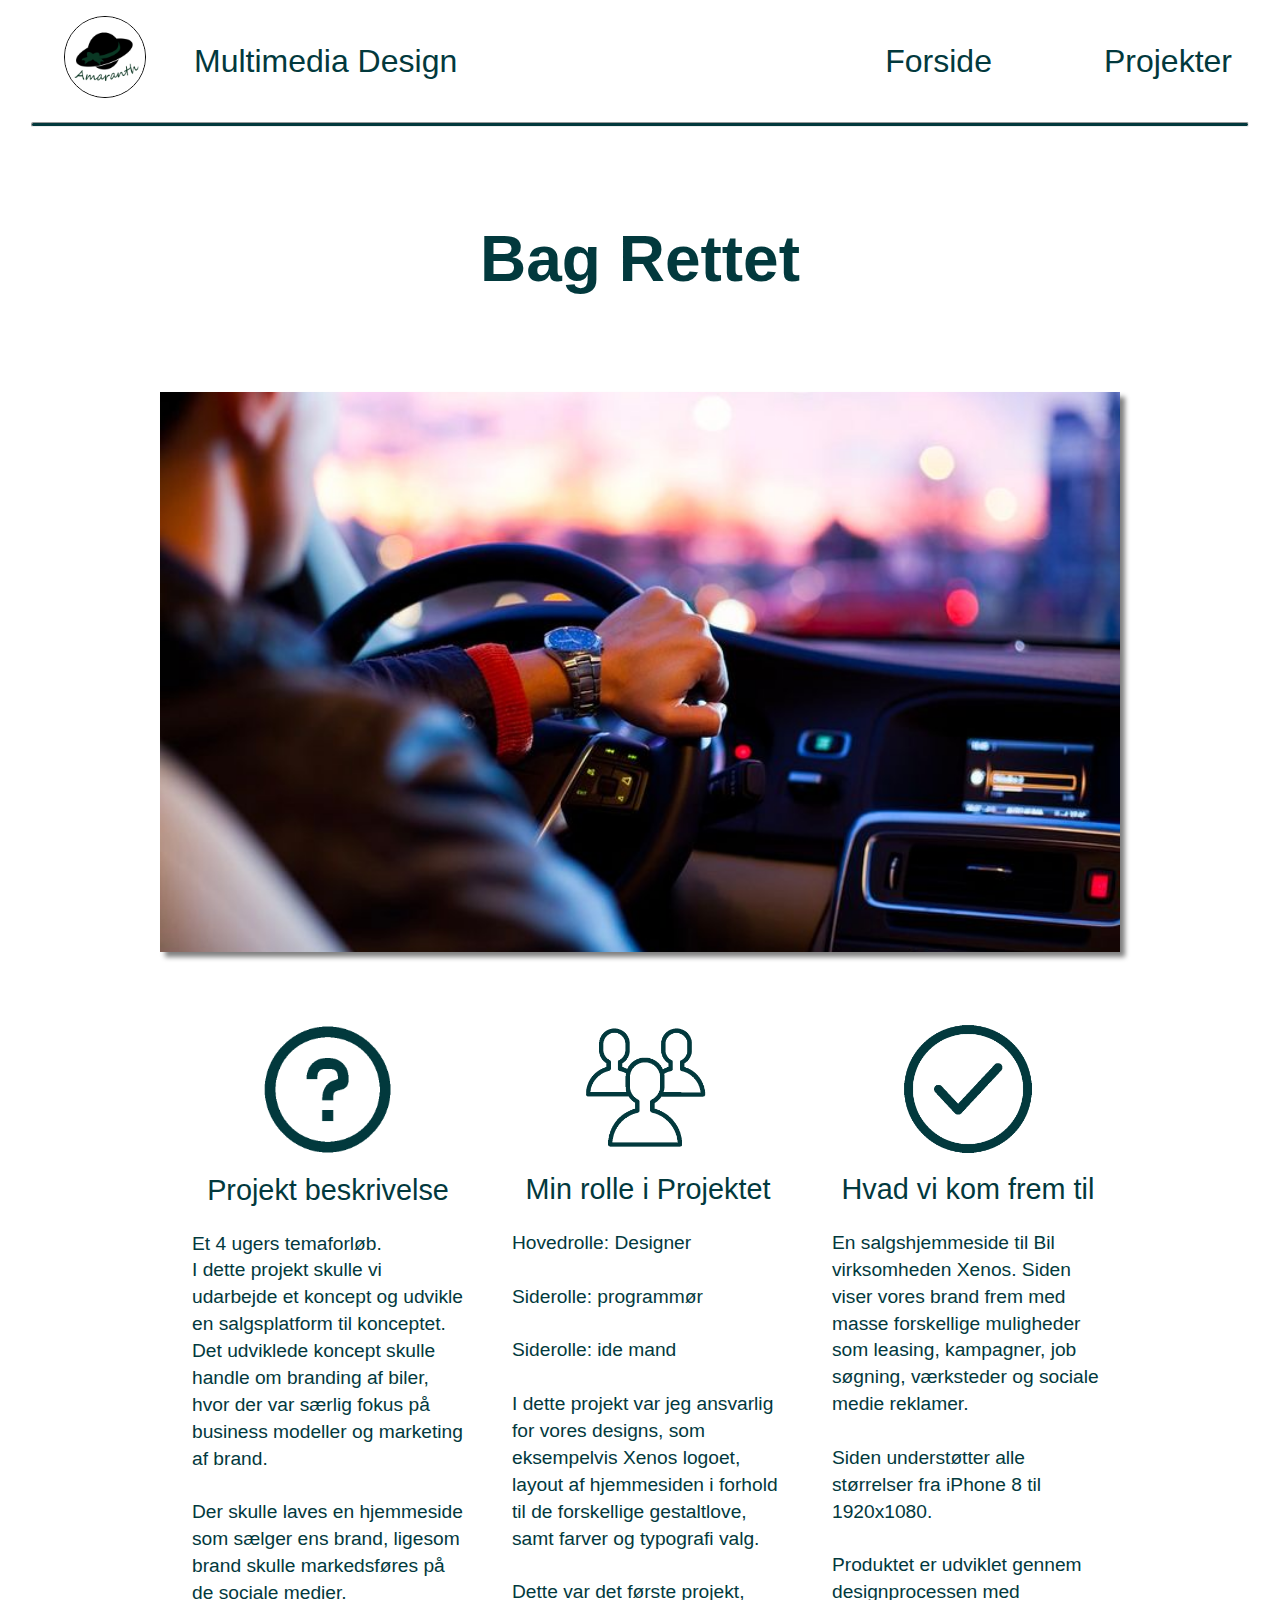
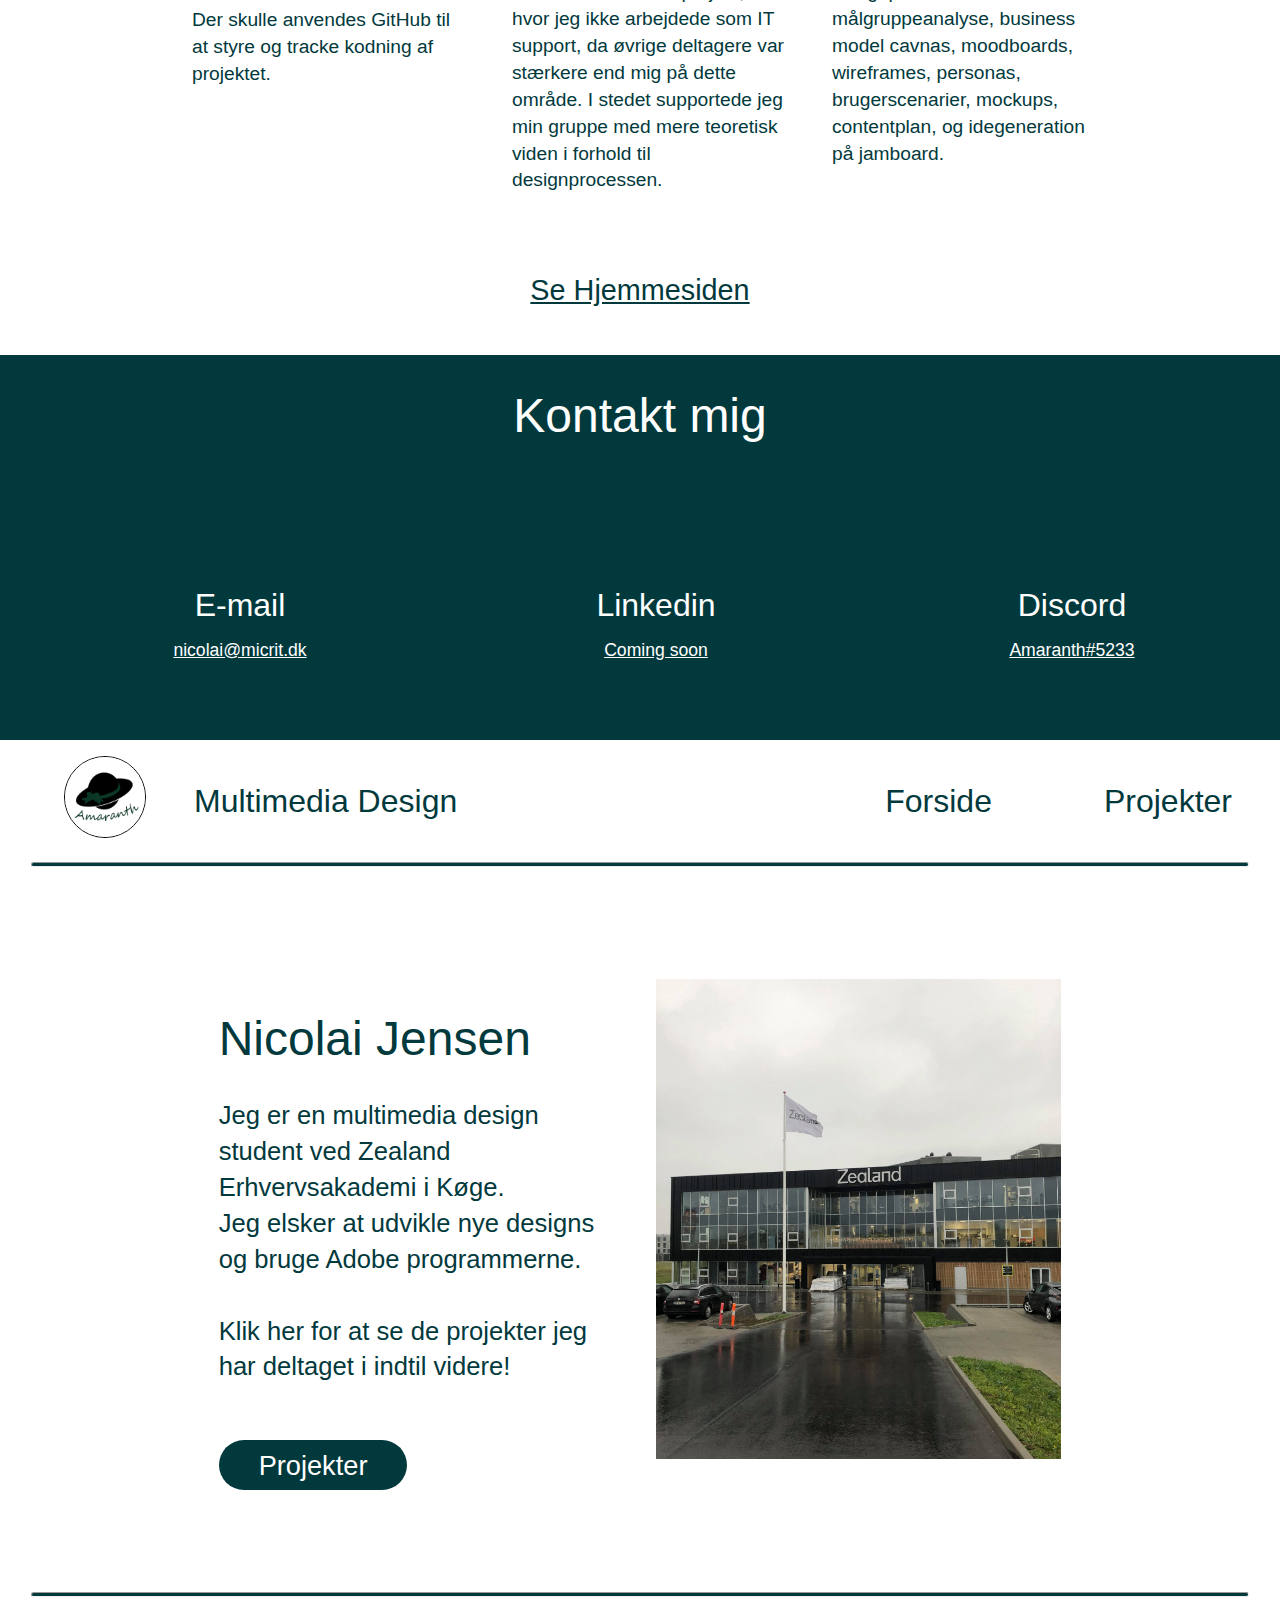
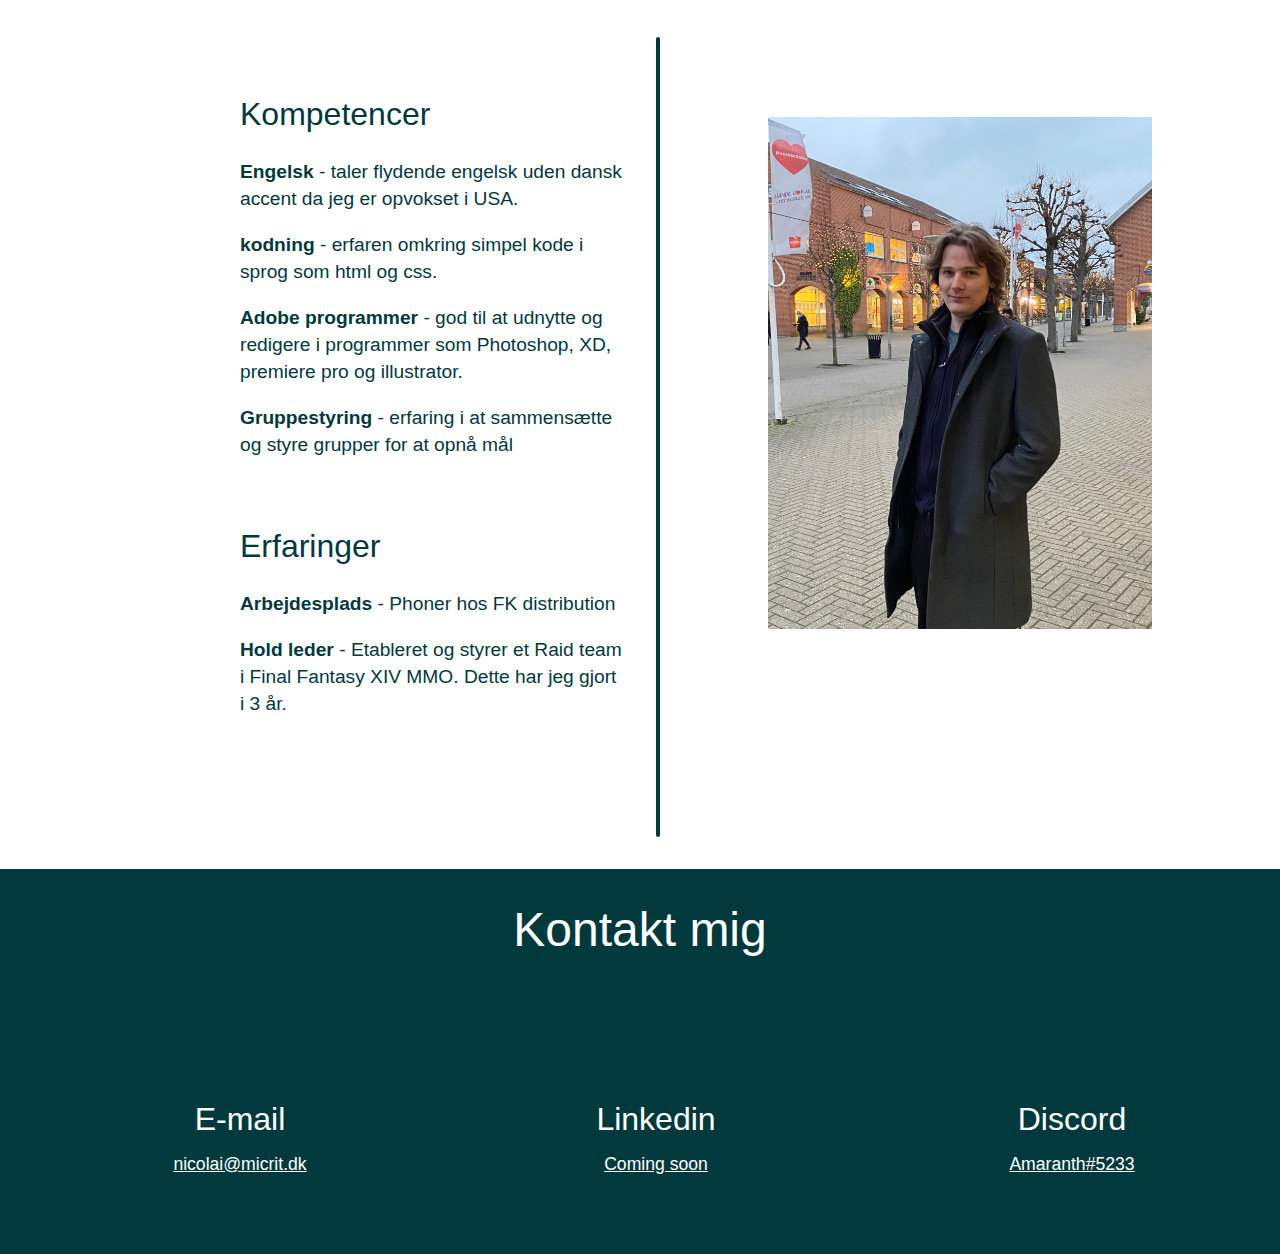
==== commit ea015665: "Small fixes" ====
--- a/bagrettet.html
+++ b/bagrettet.html
@@ -128,7 +128,7 @@
 
             <div class="linkedin">
                 <h3>Linkedin</h3>
-                <a href=""><u>Indsæt Link her</u></a>
+                <a href=""><u>Coming soon</u></a>
             </div>
 
             <div class="discord">
@@ -141,6 +141,139 @@
 
 
     </footer>
-
+    <!DOCTYPE html>
+    <html lang="en">
+    
+        <!-- Head af siden, meta tags, css links og title -->
+    
+    <head>
+        <meta charset="UTF-8">
+        <meta name="viewport" content="width=device-width, initial-scale=1.0">
+        <meta name="description" content="Nicolai Jensen's Portfolio. Viser informationer omkring hvem han er og virker som hovedside til andre subsider som projekt siden og sociale media.">
+        <meta name="keywords" content="Nicolai, Portfolio, projekt, danmark, USA, Zealand, multimedia design, student.">
+        <title>Nicolai Jensen Portfolio</title>
+        <link rel="stylesheet" href="normalize.css">
+        <link rel="stylesheet" href="style.css">
+    </head>
+    <body>
+    
+        <!-- Header menu Icon og Menu -->
+    
+        <header>
+    
+            <img src="./images/icon4.png" alt="Side icon">
+    
+            <h2 class="toptekst">Multimedia Design</h2>
+    
+             <menu>
+                <li>
+                    <a href="index.html" >Forside</a>
+                </li>
+                <li>
+                    <a href="projekter.html" >Projekter</a>
+                 </li>
+                </menu>
+    
+        </header>
+    
+        <hr>
+    
+    
+        <!-- Tekst og forside billed med call to action -->
+        
+        <section class="forsidetekst"> 
+    
+            <img src="./images/zealand.jpg" alt="Billed af Erhvervsakademi">
+    
+            <article class="underbilledtekst">
+    
+                <h1>Nicolai Jensen</h1>
+    
+                <p>Jeg er en multimedia design student ved Zealand Erhvervsakademi i Køge.<br> Jeg elsker at udvikle nye designs og bruge Adobe programmerne.  <br>
+                    <br>Klik her for at se de projekter jeg har deltaget i indtil videre!
+                </p>
+    
+                <a class="knap" href="projekter.html" >Projekter</a>
+    
+            </article>
+    
+        </section>
+    
+        <hr class="tekstdelt">
+    
+        <!-- main informationen på siden -->
+    
+        <main class="mainindex">
+    
+            <article class="informationer">
+    
+                <h2>Kompetencer</h2>
+    
+                <p><b>Engelsk</b> - taler flydende engelsk uden dansk accent da jeg er opvokset i USA.</p>
+    
+                <p><b>kodning</b> - erfaren omkring simpel kode i sprog som html og css.</p>
+    
+                <p><b>Adobe programmer</b> - god til at udnytte og redigere i programmer som Photoshop, XD, premiere pro og illustrator.</p>
+    
+                <p><b>Gruppestyring</b> - erfaring i at sammensætte og styre grupper for at opnå mål</p>
+    
+            </article>
+    
+            <article class="informationer">
+    
+                <h2>Erfaringer</h2>
+    
+                <p><b>Arbejdesplads</b> - Phoner hos FK distribution</p>
+    
+                <p><b>Hold leder</b> - Etableret og styrer et Raid team i Final Fantasy XIV MMO. Dette har jeg gjort i 3 år.</p>
+    
+            </article>
+    
+            <div class="vl"></div>
+    
+            <img src="./images/mig.jpg" alt="billed af mig">
+    
+        </main>
+    
+        <!-- footer med kontakt information -->
+    
+        <footer>
+    
+            <section class="tekst">
+                <h1>Kontakt mig</h1>
+            </section>
+    
+            <section class="kontaktlinks">
+    
+                <div class="email">
+                    <h3>E-mail</h3>
+                    <a href=""> <u>nicolai@micrit.dk</u></a>
+                </div>
+    
+                <div class="linkedin">
+                    <h3>Linkedin</h3>
+                    <a href=""><u>Coming soon</u></a>
+                </div>
+    
+                <div class="discord">
+                    <h3>Discord</h3>
+                    <a href="https://discord.com/"><u>Amaranth#5233</u></a>
+                </div>
+    
+    
+            </section>
+    
+    
+        </footer>
+    
+        <!-- Global site tag (gtag.js) - Google Analytics -->
+       <script async src="https://www.googletagmanager.com/gtag/js?id=UA-185068132-1"></script>
+       <script>
+         window.dataLayer = window.dataLayer || [];
+         function gtag(){dataLayer.push(arguments);}
+         gtag('js', new Date());
+       
+         gtag('config', 'UA-185068132-1');
+       </script>
 </body>
 </html>--- a/style.css
+++ b/style.css
@@ -835,11 +835,14 @@
     }
 
     .mainindex img {
-        width: 80%;
+        width: 100%;
         grid-column:4/6 ;
-        grid-row: 1;
+        grid-row: 1/2;
         margin-left: 2rem;
         margin: 7rem;
+        margin-top: 5rem;
+        height: 700px;
+        object-fit: contain;
     }
 
     .mainindex .informationer {
--- a/style.css
+++ b/style.css
@@ -835,11 +835,14 @@
     }
 
     .mainindex img {
-        width: 80%;
+        width: 100%;
         grid-column:4/6 ;
-        grid-row: 1;
+        grid-row: 1/2;
         margin-left: 2rem;
         margin: 7rem;
+        margin-top: 5rem;
+        height: 700px;
+        object-fit: contain;
     }
 
     .mainindex .informationer {
